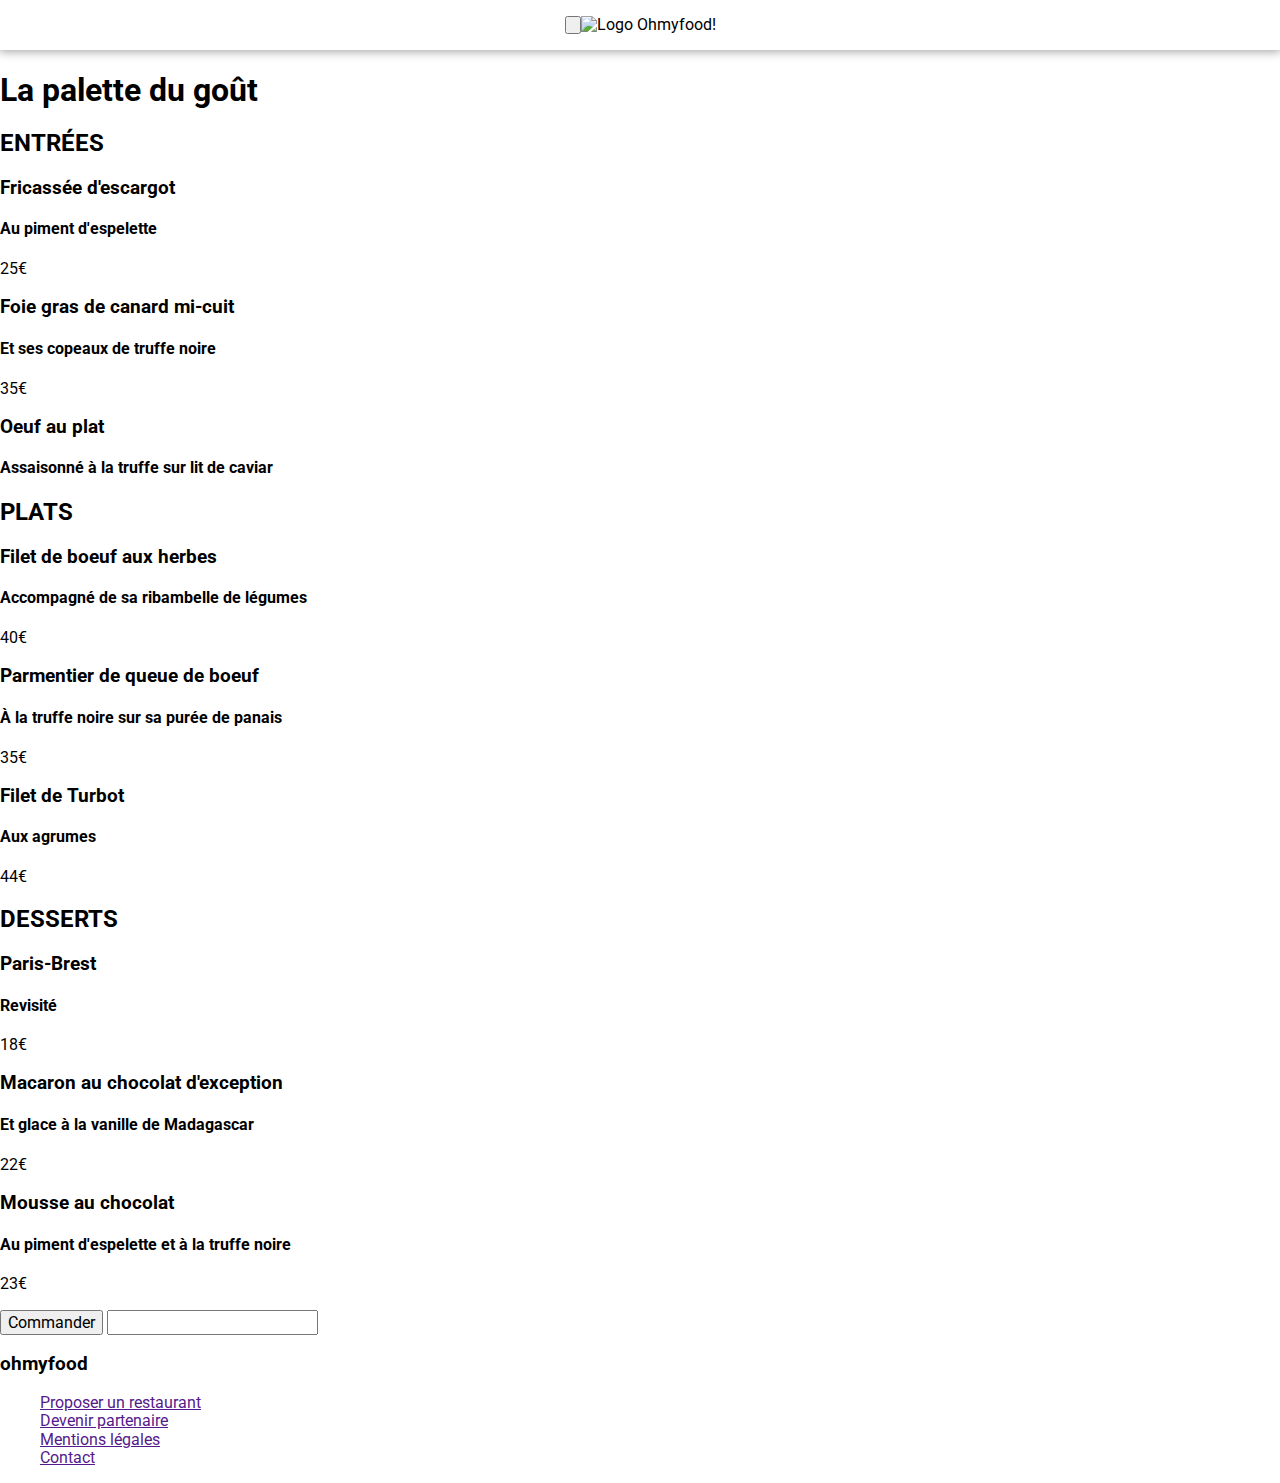
==== menu1.html @ 3d726c2f "aze" ====
<!DOCTYPE html>
<html lang="en">

<head>
    <meta charset="UTF-8">
    <meta http-equiv="X-UA-Compatible" content="IE=edge">
    <meta name="viewport" content="width=device-width, initial-scale=1.0">

    <title>La palette du goût</title>

    <!-- fav icon -->
    <link rel="shortcut icon" href="favicon.ico" type="image/x-icon">

    <script src="https://kit.fontawesome.com/71444e5b5d.js" crossorigin="anonymous"></script>

    <link rel="stylesheet" href="assets/dev.css">

</head>

<!-- body>header+main+footer -->

<body>

    <!-- HEADER -->

    <header>

        <button class="retour" type="retour"><i class="fas fa-arrow-left"></i></button>

        <img src="/Users/2ne/Desktop/OCR/PROJETS/P3_OSAROKIO_Nnéna/P3_ohmyfood/assets/images/logo/ohmyfood.png"
            alt="Logo Ohmyfood!">

    </header>

<!-- MENU -->

    <main>


        <!-- h1+i+section.entrees>h2+(div>h3+h4+p)*3 -->

        <h1>La palette du goût</h1>
        <i class="far fa-heart"></i>
        
        <section class="entrees">
            <h2>ENTRÉES</h2>
            <div>
                <h3>Fricassée d'escargot</h3>
                <h4>Au piment d'espelette</h4>
                <p>25€</p>
            </div>
            <div>
                <h3>Foie gras de canard mi-cuit</h3>
                <h4>Et ses copeaux de truffe noire</h4>
                <p>35€</p>
            </div>
            <div>
                <h3>Oeuf au plat</h3>
                <h4>Assaisonné à la truffe sur lit de caviar</h4>
                <p></p>
            </div>
        </section>

        <!-- section.plats>h2+(div>h3+h4+p)*3 -->

        <section class="plats">
            <h2>PLATS</h2>
            <div>
                <h3>Filet de boeuf aux herbes</h3>
                <h4>Accompagné de sa ribambelle de légumes</h4>
                <p>40€</p>
            </div>
            <div>
                <h3>Parmentier de queue de boeuf</h3>
                <h4>À la truffe noire sur sa purée de panais</h4>
                <p>35€</p>
            </div>
            <div>
                <h3>Filet de Turbot</h3>
                <h4>Aux agrumes</h4>
                <p>44€</p>
            </div>
        </section>

        <!-- section.desserts>h2+(div>h3+h4+p)*3 -->

        <section class="desserts">
            <h2>DESSERTS</h2>
            <div>
                <h3>Paris-Brest</h3>
                <h4>Revisité</h4>
                <p>18€</p>
            </div>
            <div>
                <h3>Macaron au chocolat d'exception</h3>
                <h4>Et glace à la vanille de Madagascar</h4>
                <p>22€</p>
            </div>
            <div>
                <h3>Mousse au chocolat</h3>
                <h4>Au piment d'espelette et à la truffe noire</h4>
                <p>23€</p>
            </div>
        </section>

        <button class="commander" type="commander">Commander</button>
        <input class="commander" type="Commander"/>

    </main>

  <!-- FOOTER -->
      <!-- footer>h3+(ul>li>a+i)*2+(ul>li>a)*2 -->

    <footer>
        <h3>ohmyfood</h3>
        <ul>
          <li>
            <a href=""><i class="fas fa-utensils"></i>Proposer un restaurant</a>
          </li>
          <li>
            <a href=""><i class="fas fa-hands-helping"></i>Devenir partenaire</a>
          </li>
          <li><a href="">Mentions légales</a></li>
          <li><a href="">Contact</a></li>
        </ul>
      </footer>

</body>
---- assets/dev.css ----
@charset "UTF-8";
/*
     DD SOME TRAITMENTS HERE WITH nodejs's package for instance
     THIS FILE WOULD BE IMPORTED FROM style.scss TO build/style.css
*/
/**/
/**/
/**/
/**/
/*! normalize.css v8.0.1 | MIT License | github.com/necolas/normalize.css */
/* Document
   ========================================================================== */
/**
 * 1. Correct the line height in all browsers.
 * 2. Prevent adjustments of font size after orientation changes in iOS.
 */
@import url("https://fonts.googleapis.com/css2?family=Roboto:wght@300&display=swap");
@import url("https://fonts.googleapis.com/css2?family=Shrikhand&display=swap");
html {
  line-height: 1.15;
  /* 1 */
  -webkit-text-size-adjust: 100%;
  /* 2 */
}

/* Sections
   ========================================================================== */
/**
 * Remove the margin in all browsers.
 */
body {
  margin: 0;
}

/**
 * Render the `main` element consistently in IE.
 */
main {
  display: block;
}

/**
 * Correct the font size and margin on `h1` elements within `section` and
 * `article` contexts in Chrome, Firefox, and Safari.
 */
h1 {
  font-size: 2em;
  margin: 0.67em 0;
}

/* Grouping content
   ========================================================================== */
/**
 * 1. Add the correct box sizing in Firefox.
 * 2. Show the overflow in Edge and IE.
 */
hr {
  box-sizing: content-box;
  /* 1 */
  height: 0;
  /* 1 */
  overflow: visible;
  /* 2 */
}

/**
 * 1. Correct the inheritance and scaling of font size in all browsers.
 * 2. Correct the odd `em` font sizing in all browsers.
 */
pre {
  font-family: monospace, monospace;
  /* 1 */
  font-size: 1em;
  /* 2 */
}

/* Text-level semantics
   ========================================================================== */
/**
 * Remove the gray background on active links in IE 10.
 */
a {
  background-color: transparent;
}

/**
 * 1. Remove the bottom border in Chrome 57-
 * 2. Add the correct text decoration in Chrome, Edge, IE, Opera, and Safari.
 */
abbr[title] {
  border-bottom: none;
  /* 1 */
  text-decoration: underline;
  /* 2 */
  text-decoration: underline dotted;
  /* 2 */
}

/**
 * Add the correct font weight in Chrome, Edge, and Safari.
 */
b,
strong {
  font-weight: bolder;
}

/**
 * 1. Correct the inheritance and scaling of font size in all browsers.
 * 2. Correct the odd `em` font sizing in all browsers.
 */
code,
kbd,
samp {
  font-family: monospace, monospace;
  /* 1 */
  font-size: 1em;
  /* 2 */
}

/**
 * Add the correct font size in all browsers.
 */
small {
  font-size: 80%;
}

/**
 * Prevent `sub` and `sup` elements from affecting the line height in
 * all browsers.
 */
sub,
sup {
  font-size: 75%;
  line-height: 0;
  position: relative;
  vertical-align: baseline;
}

sub {
  bottom: -0.25em;
}

sup {
  top: -0.5em;
}

/* Embedded content
   ========================================================================== */
/**
 * Remove the border on images inside links in IE 10.
 */
img {
  border-style: none;
}

/* Forms
   ========================================================================== */
/**
 * 1. Change the font styles in all browsers.
 * 2. Remove the margin in Firefox and Safari.
 */
button,
input,
optgroup,
select,
textarea {
  font-family: inherit;
  /* 1 */
  font-size: 100%;
  /* 1 */
  /*    line-height: 1.15; /* 1 */
  margin: 0;
  /* 2 */
}

/**
 * Show the overflow in IE.
 * 1. Show the overflow in Edge.
 */
button,
input {
  /* 1 */
  overflow: visible;
}

/**
 * Remove the inheritance of text transform in Edge, Firefox, and IE.
 * 1. Remove the inheritance of text transform in Firefox.
 */
button,
select {
  /* 1 */
  text-transform: none;
}

/**
 * Correct the inability to style clickable types in iOS and Safari.
 */
button,
[type=button],
[type=reset],
[type=submit] {
  -webkit-appearance: button;
}

/**
 * Remove the inner border and padding in Firefox.
 */
button::-moz-focus-inner,
[type=button]::-moz-focus-inner,
[type=reset]::-moz-focus-inner,
[type=submit]::-moz-focus-inner {
  border-style: none;
  padding: 0;
}

/**
 * Restore the focus styles unset by the previous rule.
 */
button:-moz-focusring,
[type=button]:-moz-focusring,
[type=reset]:-moz-focusring,
[type=submit]:-moz-focusring {
  outline: 1px dotted ButtonText;
}

/**
 * Correct the padding in Firefox.
 */
fieldset {
  padding: 0.35em 0.75em 0.625em;
}

/**
 * 1. Correct the text wrapping in Edge and IE.
 * 2. Correct the color inheritance from `fieldset` elements in IE.
 * 3. Remove the padding so developers are not caught out when they zero out
 *    `fieldset` elements in all browsers.
 */
legend {
  box-sizing: border-box;
  /* 1 */
  color: inherit;
  /* 2 */
  display: table;
  /* 1 */
  max-width: 100%;
  /* 1 */
  padding: 0;
  /* 3 */
  white-space: normal;
  /* 1 */
}

/**
 * Add the correct vertical alignment in Chrome, Firefox, and Opera.
 */
progress {
  vertical-align: baseline;
}

/**
 * Remove the default vertical scrollbar in IE 10+.
 */
textarea {
  overflow: auto;
}

/**
 * 1. Add the correct box sizing in IE 10.
 * 2. Remove the padding in IE 10.
 */
[type=checkbox],
[type=radio] {
  box-sizing: border-box;
  /* 1 */
  padding: 0;
  /* 2 */
}

/**
 * Correct the cursor style of increment and decrement buttons in Chrome.
 */
[type=number]::-webkit-inner-spin-button,
[type=number]::-webkit-outer-spin-button {
  height: auto;
}

/**
 * 1. Correct the odd appearance in Chrome and Safari.
 * 2. Correct the outline style in Safari.
 */
[type=search] {
  -webkit-appearance: textfield;
  /* 1 */
  outline-offset: -2px;
  /* 2 */
}

/**
 * Remove the inner padding in Chrome and Safari on macOS.
 */
[type=search]::-webkit-search-decoration {
  -webkit-appearance: none;
}

/**
 * 1. Correct the inability to style clickable types in iOS and Safari.
 * 2. Change font properties to `inherit` in Safari.
 */
::-webkit-file-upload-button {
  -webkit-appearance: button;
  /* 1 */
  font: inherit;
  /* 2 */
}

/* Interactive
   ========================================================================== */
/*
 * Add the correct display in Edge, IE 10+, and Firefox.
 */
details {
  display: block;
}

/*
 * Add the correct display in all browsers.
 */
summary {
  display: list-item;
}

/* Misc
   ========================================================================== */
/**
 * Add the correct display in IE 10+.
 */
template {
  display: none;
}

/**
 * Add the correct display in IE 10.
 */
[hidden] {
  display: none;
}

/**
* TOUS LES ELEMENTS QUE JE NORMALISE A MA SAUCE   :)
*/
ul {
  list-style: none;
}

/**/
/**/
/**/
/**/
/* ooo */
/**/
/**/
/**/
/**/
/**/
/***********************************/
/***********************************/
/************utils******************/
/***********************************/
/***********************************/
/***********************************/
/************base*******************/
:root {
  font-family: Roboto;
}

/***********************************/
/***********************************/
/************component**************/
/***********************************/
/***********************************/
/************layouts****************/
@media only screen and (max-width: 600px) {
  body > header {
    display: flex;
    justify-content: center;
    padding: 1rem;
    box-shadow: 0 0 10px 1px #999;
    cursor: pointer;
  }
  body > header > header > img {
    width: 50%;
  }
}
/************POUR PC****************/
body > header {
  display: flex;
  justify-content: center;
  padding: 1rem;
  box-shadow: 0 0 10px 1px #999;
  cursor: pointer;
}
body > header > header > img {
  width: 50%;
}

.jumbotron {
  display: flex;
  flex-flow: row wrap;
  background-color: #dad8d8;
}
.jumbotron__map {
  display: flex;
  width: 100%;
  justify-content: center;
  padding: 12px 0;
}
.jumbotron__map > i {
  padding: 0 6px 0 0;
  cursor: pointer;
}
.jumbotron__map > input {
  background-color: #dad8d8;
  border: none;
  text-align: center;
  width: 27%;
  font-weight: bold;
}
.jumbotron__cta {
  width: 100%;
  padding-bottom: 47px;
  background-color: #F6F6F6;
}
.jumbotron__cta > h1 {
  padding: 0 101px;
  text-align: center;
  font-size: 30px;
}
.jumbotron__cta > p {
  padding: 0px 105px;
  text-align: center;
}
.jumbotron__cta > div {
  display: flex;
  width: 100%;
  justify-content: center;
  margin: 8px 0 0 0;
}
.jumbotron__cta > div > button {
  width: 213px;
  height: 43px;
  border-radius: 25px 25px 25px 25px;
  border: none;
  background: linear-gradient(-6deg, #9356DC, #FF79DA);
  border-color: #f7f7f7;
  cursor: pointer;
}
.jumbotron__cta > div > button > span {
  color: white;
  font-weight: bold;
}

.fonctionnement__titre {
  padding-left: 20px;
}
.fonctionnement__list .fa-mobile-alt {
  padding-left: 15px;
  padding-right: 15px;
  color: #7c7b7b;
}
.fonctionnement__list .fa-list {
  padding-left: 15px;
  padding-right: 15px;
  color: #7c7b7b;
}
.fonctionnement__list .fa-store {
  padding-left: 15px;
  padding-right: 15px;
  color: #9356DC;
}
.fonctionnement__list .titrenav {
  font-weight: bold;
}
.fonctionnement > ul > li {
  position: relative;
  background: #F6F6F6;
  list-style: none;
  padding: 25px;
  margin: 30px;
  border-radius: 25px;
  box-shadow: 0 0 6px 0px #F6F6F6;
}
.fonctionnement > ul > li::before {
  content: "1";
  background-color: #9356DC;
  width: 20px;
  height: 20px;
  padding: 5px;
  border-radius: 1em;
  position: absolute;
  margin: -10px 0px 0px -35px;
  text-align: center;
  color: white;
  font-weight: bold;
}
.fonctionnement > ul > li:nth-child(1):before {
  content: "1";
}
.fonctionnement > ul > li:nth-child(2):before {
  content: "2";
}
.fonctionnement > ul > li:nth-child(3):before {
  content: "3";
}

.restaurant {
  background-color: #F6F6F6;
}
.restaurant__card {
  position: relative;
  background-color: white;
  border-radius: 10% 10% 0 0;
}
.restaurant > h3 {
  padding-left: 25px;
  font-size: x-large;
}
.restaurant__card > figcaption {
  font-weight: bold;
  padding-left: 10px;
  padding-top: 10px;
}
.restaurant__card > p {
  font-size: smaller;
  padding-left: 10px;
  padding-bottom: 10px;
  margin-top: 10px;
}
.restaurant__card > a {
  text-decoration: none;
  background-color: #99E2D0;
  padding: 5px;
  position: absolute;
  top: 5%;
  right: 10%;
  color: #4b9e8f;
  font-weight: bold;
}
.restaurant__card > i {
  position: absolute;
  top: 85%;
  right: 5%;
  cursor: pointer;
}
.restaurant__card > i:before {
  content: "♡";
}
.restaurant__card > i:hover:before {
  content: "♥";
  background-color: linear-gradient(-6deg, #9356DC, #FF79DA);
}
.restaurant__img {
  width: 100%;
  border-radius: 10% 10% 0 0;
  object-fit: cover;
}

.PDP {
  background-color: #3c3c3c;
}
.PDP__omf {
  margin-top: 0;
}
.PDP__omf .ST {
  padding-top: 10px;
  padding-left: 25px;
  color: #FFF;
}
.PDP__omf .ST1 {
  color: #FFF;
  padding-top: 10px;
}
.PDP__omf .fa-utensils {
  position: absolute;
  left: 40px;
  color: #FFF;
}
.PDP__omf .fa-hands-helping {
  position: absolute;
  left: 40px;
  color: #FFF;
}
.PDP .titre {
  padding: 20Px 0px 0 35px;
  margin-bottom: 15px;
  font-family: "Shrikhand";
  color: white;
  font-size: x-large;
  font-weight: 100;
}

/***********************************/
/***********************************/
/************pages******************/
/***********************************/
/***********************************/
/************themes*****************/
/***********************************/
/***********************************/
/************vendors****************/
/***********************************/
/***********************************/

/*# sourceMappingURL=dev.css.map */
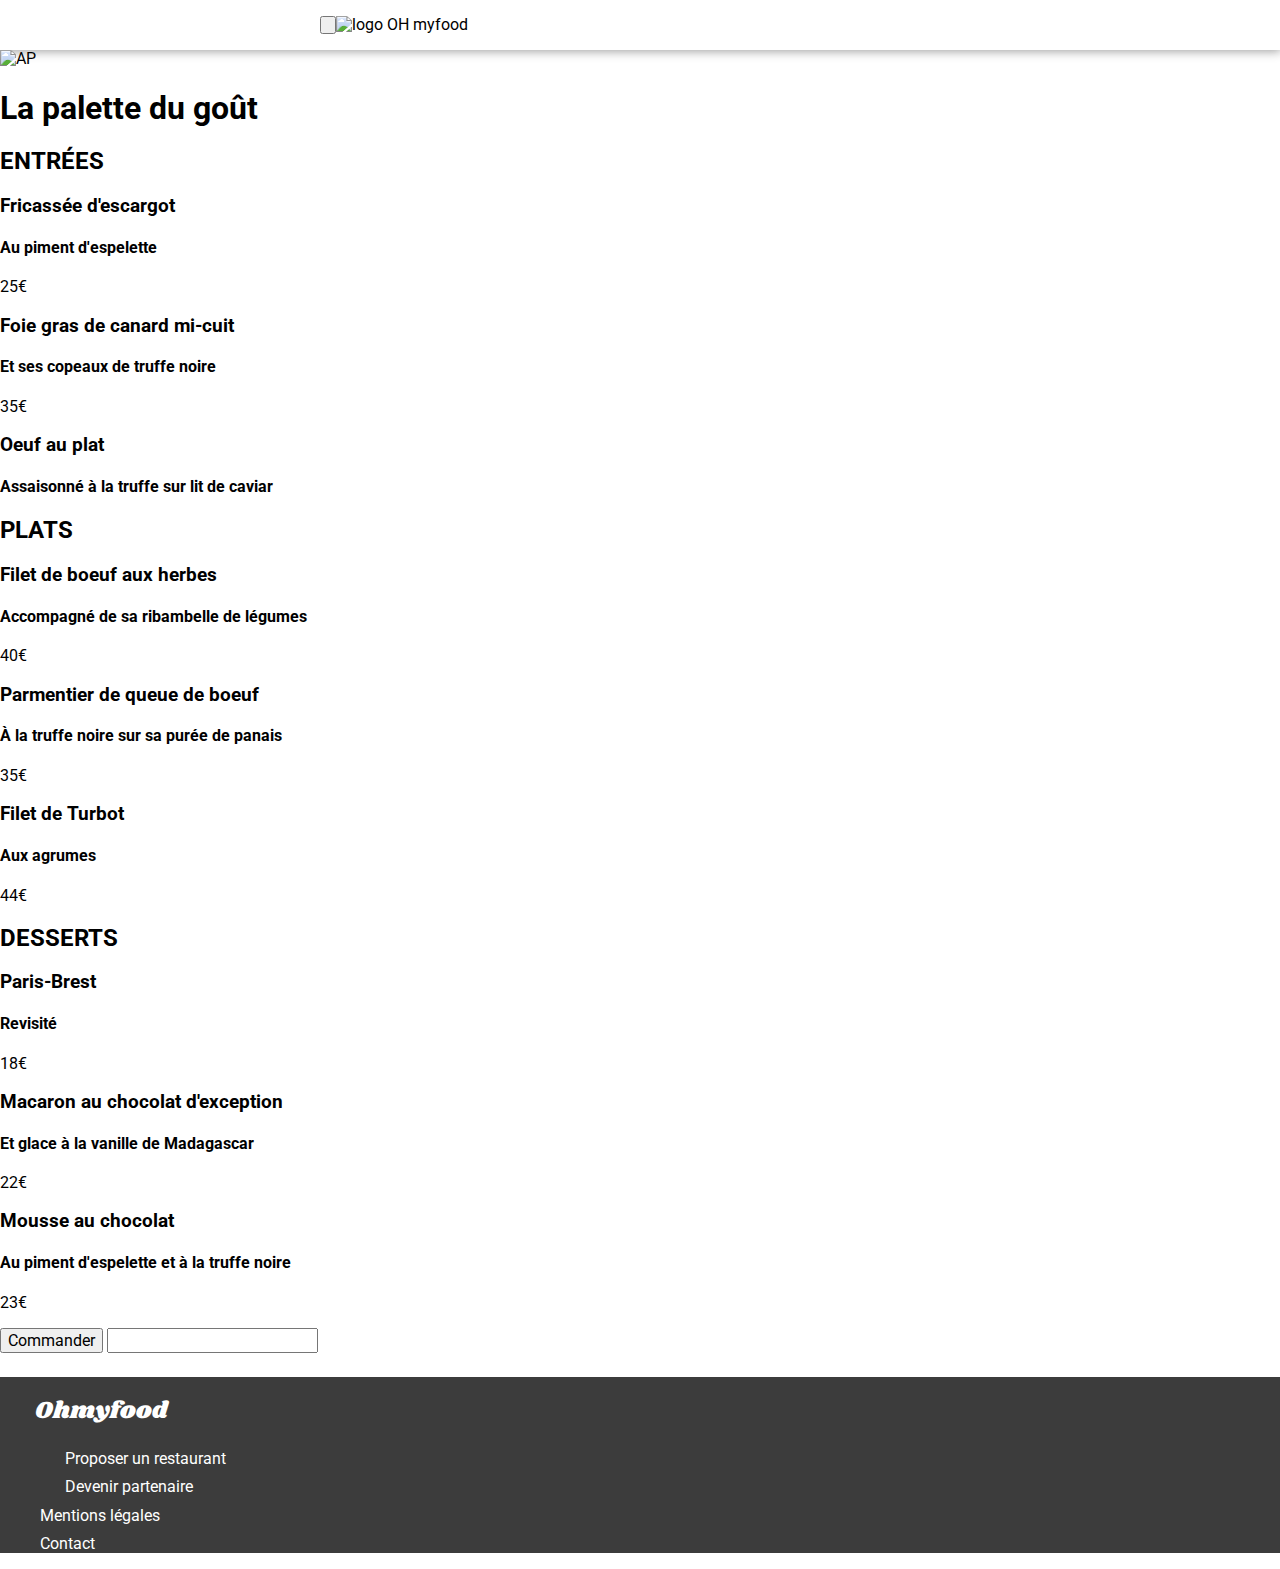
==== commit d3fe6502: "isma" ====
--- a/menu1.html
+++ b/menu1.html
@@ -27,15 +27,15 @@
 
         <button class="retour" type="retour"><i class="fas fa-arrow-left"></i></button>
 
-        <img src="/Users/2ne/Desktop/OCR/PROJETS/P3_OSAROKIO_Nnéna/P3_ohmyfood/assets/images/logo/ohmyfood.png"
-            alt="Logo Ohmyfood!">
+        <img src="assets\images\logo\ohmyfood.png" alt="logo OH myfood" width="50%">
 
     </header>
 
 <!-- MENU -->
 
+    <img src="C:\Users\PC\Desktop\projet3\assets\images\restaurants\jay-wennington-N_Y88TWmGwA-unsplash.jpg" alt="AP" width="100%" height="250px">
+    
     <main>
-
 
         <!-- h1+i+section.entrees>h2+(div>h3+h4+p)*3 -->
 
@@ -108,21 +108,24 @@
 
     </main>
 
-  <!-- FOOTER -->
-      <!-- footer>h3+(ul>li>a+i)*2+(ul>li>a)*2 -->
+    <!-- FOOTER -->
 
-    <footer>
-        <h3>ohmyfood</h3>
-        <ul>
-          <li>
-            <a href=""><i class="fas fa-utensils"></i>Proposer un restaurant</a>
-          </li>
-          <li>
-            <a href=""><i class="fas fa-hands-helping"></i>Devenir partenaire</a>
-          </li>
-          <li><a href="">Mentions légales</a></li>
-          <li><a href="">Contact</a></li>
-        </ul>
-      </footer>
+    <!-- footer>h3+(ul>li>i)*2+(li)*2 -->
 
-</body>+    <footer class="PDP">
+        <h3 class="titre">Ohmyfood</h3>
+        <ul class="PDP__omf">
+            <li class="ST">Proposer un restaurant
+                <i class="fas fa-utensils"></i>
+            </li>
+            <li class="ST">Devenir partenaire
+                <i class="fas fa-hands-helping"></i>
+            </li>
+            <li class="ST1">Mentions légales</li>
+            <li class="ST1">Contact</li>
+         </ul>
+    </footer>
+    <!-- FOOTER -->
+    
+</body>
+</html>--- a/assets/dev.css
+++ b/assets/dev.css
@@ -389,9 +389,6 @@
     box-shadow: 0 0 10px 1px #999;
     cursor: pointer;
   }
-  body > header > header > img {
-    width: 50%;
-  }
 }
 /************POUR PC****************/
 body > header {
@@ -401,9 +398,6 @@
   box-shadow: 0 0 10px 1px #999;
   cursor: pointer;
 }
-body > header > header > img {
-  width: 50%;
-}
 
 .jumbotron {
   display: flex;
@@ -415,6 +409,7 @@
   width: 100%;
   justify-content: center;
   padding: 12px 0;
+  box-shadow: inset 0px 1px 10px 0px grey;
 }
 .jumbotron__map > i {
   padding: 0 6px 0 0;
@@ -440,6 +435,7 @@
 .jumbotron__cta > p {
   padding: 0px 105px;
   text-align: center;
+  color: darkgray;
 }
 .jumbotron__cta > div {
   display: flex;
@@ -455,6 +451,7 @@
   background: linear-gradient(-6deg, #9356DC, #FF79DA);
   border-color: #f7f7f7;
   cursor: pointer;
+  box-shadow: inset 0px 1px 10px 0px grey;
 }
 .jumbotron__cta > div > button > span {
   color: white;
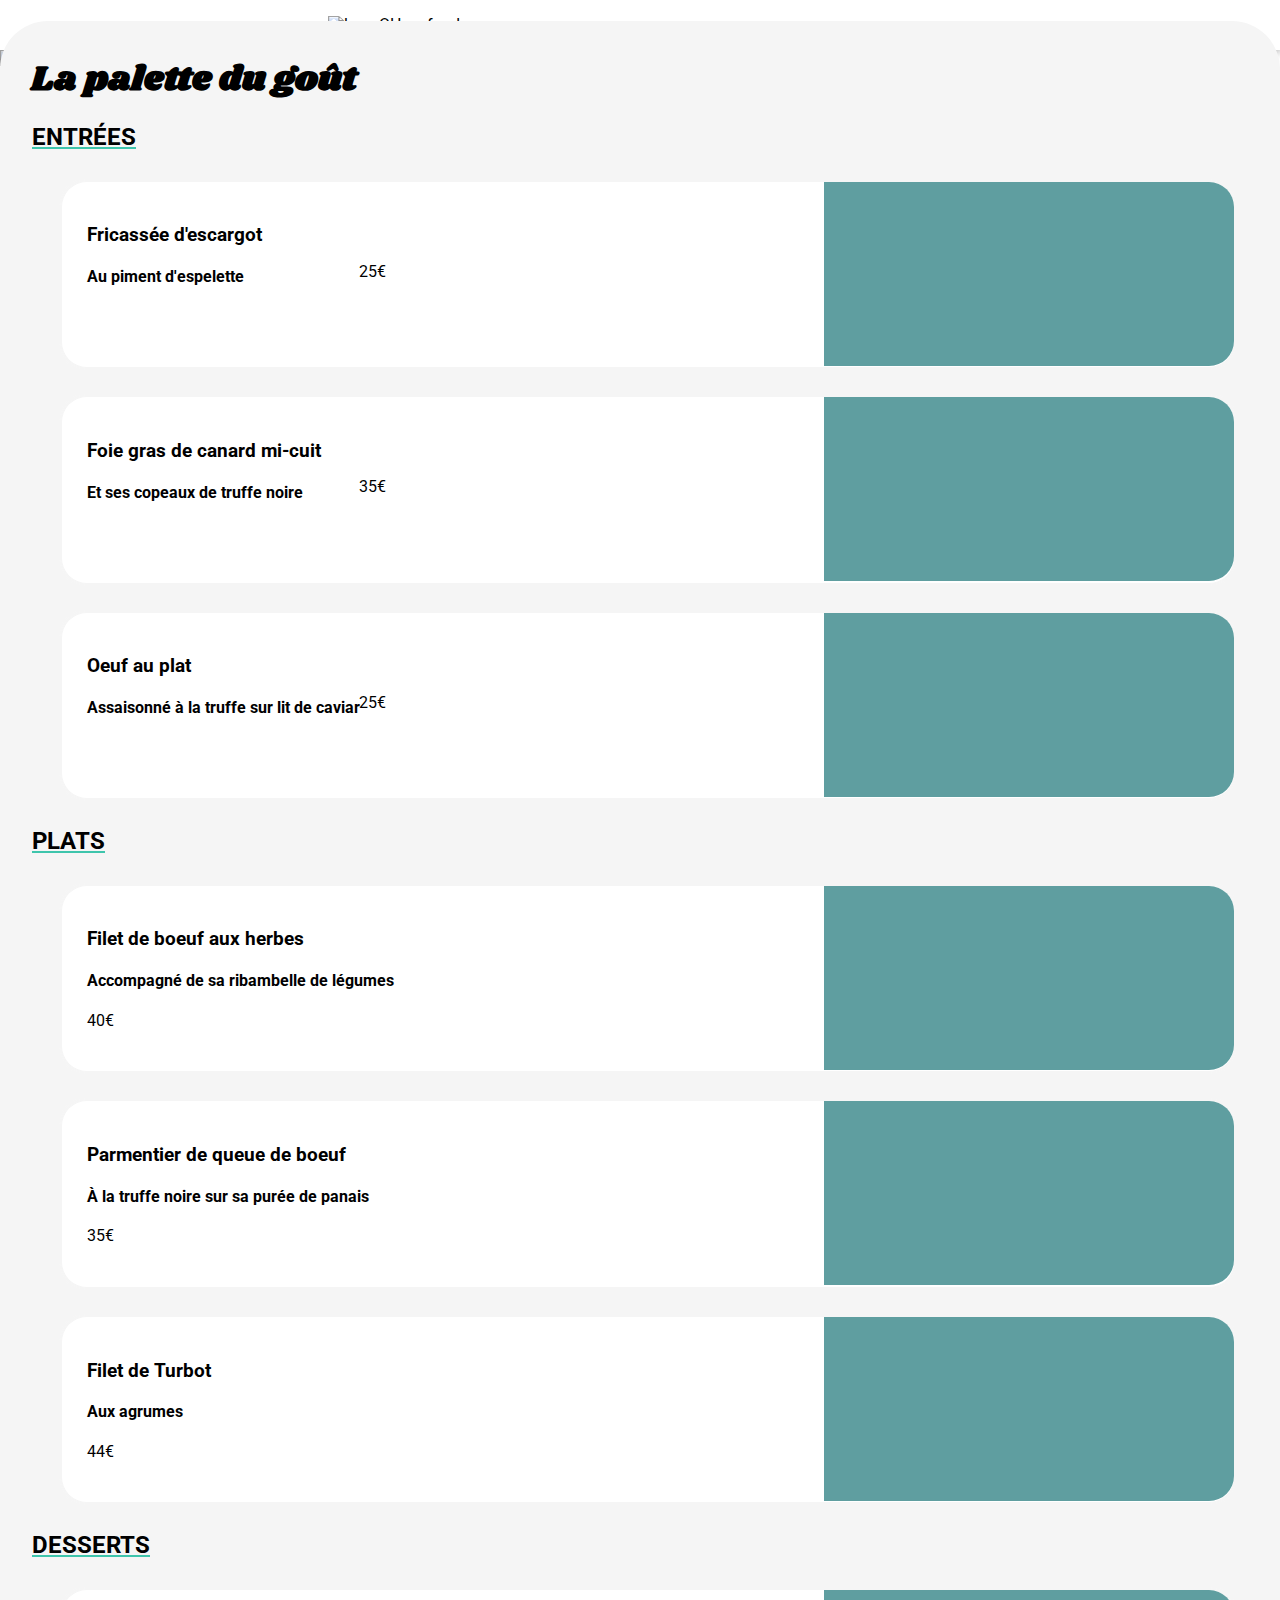
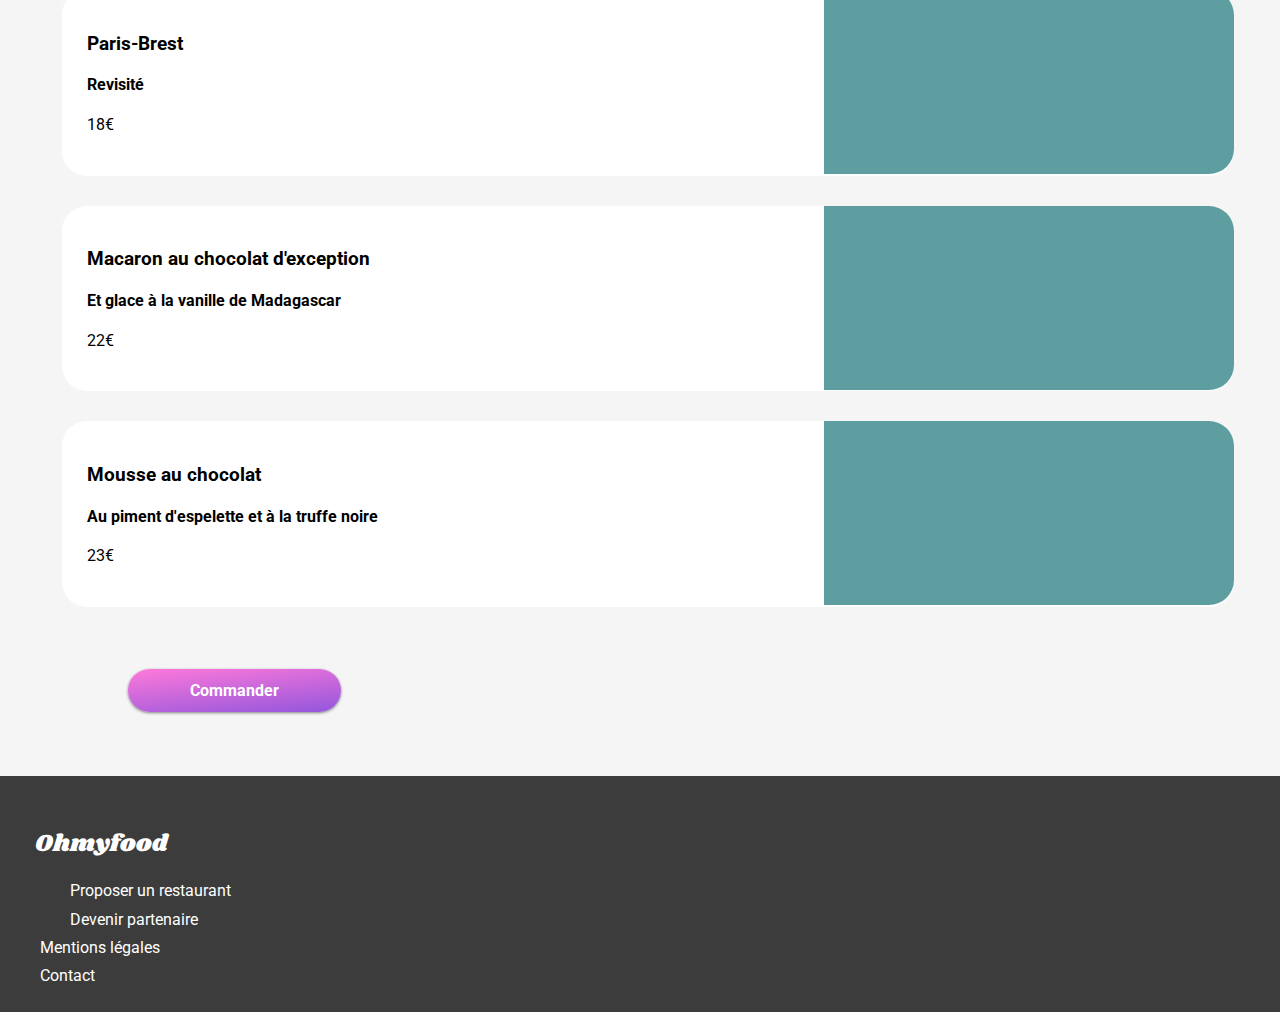
==== commit 7407b570: "mardi" ====
--- a/menu1.html
+++ b/menu1.html
@@ -25,90 +25,128 @@
 
     <header>
 
-        <button class="retour" type="retour"><i class="fas fa-arrow-left"></i></button>
-
         <img src="assets\images\logo\ohmyfood.png" alt="logo OH myfood" width="50%">
-
+        <a href="index.html" class="headerbarre__btnRetour"><i class="fas fa-arrow-left"></i></a>
     </header>
 
 <!-- MENU -->
 
-    <img src="C:\Users\PC\Desktop\projet3\assets\images\restaurants\jay-wennington-N_Y88TWmGwA-unsplash.jpg" alt="AP" width="100%" height="250px">
+<main>
+
+    <figure class="bg">
+    <img src="assets\images\restaurants\jay-wennington-N_Y88TWmGwA-unsplash.jpg" alt="AP" width="100%">
+    </figure>
+
     
-    <main>
 
         <!-- h1+i+section.entrees>h2+(div>h3+h4+p)*3 -->
-
-        <h1>La palette du goût</h1>
-        <i class="far fa-heart"></i>
+    <section class="laCarte">
+        <h1 class="laCarte__titre">La palette du goût
+            <i class="far fa-heart"></i>
+        </h1>
+       
         
-        <section class="entrees">
-            <h2>ENTRÉES</h2>
-            <div>
-                <h3>Fricassée d'escargot</h3>
-                <h4>Au piment d'espelette</h4>
-                <p>25€</p>
-            </div>
-            <div>
-                <h3>Foie gras de canard mi-cuit</h3>
-                <h4>Et ses copeaux de truffe noire</h4>
-                <p>35€</p>
-            </div>
-            <div>
-                <h3>Oeuf au plat</h3>
-                <h4>Assaisonné à la truffe sur lit de caviar</h4>
-                <p></p>
-            </div>
+        <section class="laCarte__entrees">
+            <h2 class="underline">ENTRÉES</h2>
+            <ul class="--menupage">
+                <li>
+                    <div class="box">
+                        <i class="far fa-check-circle"></i>
+                    </div>
+                     <h3>Fricassée d'escargot</h3>
+                     <h4>Au piment d'espelette</h4>
+                     <p class="price">25€</p>
+                </li>
+                <li>
+                    <div class="box">
+                        <i class="far fa-check-circle"></i>
+                    </div>
+                    <h3>Foie gras de canard mi-cuit</h3>
+                    <h4>Et ses copeaux de truffe noire</h4>
+                    <p class="price">35€</p>
+                </li>
+                <li>
+                    <div class="box">
+                        <i class="far fa-check-circle"></i>
+                    </div>
+                    <h3>Oeuf au plat</h3>
+                    <h4>Assaisonné à la truffe sur lit de caviar</h4>
+                    <p class="price">25€</p>
+                </li>
+            </ul>
         </section>
 
-        <!-- section.plats>h2+(div>h3+h4+p)*3 -->
+        <!-- section.plats>h2+(li>h3+h4+p)*3 -->
 
-        <section class="plats">
-            <h2>PLATS</h2>
-            <div>
+        <section class="laCarte__plats">
+            <h2 class="underline">PLATS</h2>
+            <ul class="--menupage">
+            <li>
+                <div class="box">
+                    <i class="far fa-check-circle"></i>
+                </div>
                 <h3>Filet de boeuf aux herbes</h3>
                 <h4>Accompagné de sa ribambelle de légumes</h4>
                 <p>40€</p>
-            </div>
-            <div>
+            </li>
+            <li>
+                <div class="box">
+                    <i class="far fa-check-circle"></i>
+                </div>
                 <h3>Parmentier de queue de boeuf</h3>
                 <h4>À la truffe noire sur sa purée de panais</h4>
                 <p>35€</p>
-            </div>
-            <div>
+            </li>
+            <li>
+                <div class="box">
+                    <i class="far fa-check-circle"></i>
+                </div>
                 <h3>Filet de Turbot</h3>
                 <h4>Aux agrumes</h4>
                 <p>44€</p>
-            </div>
+            </li>
+        </ul>
         </section>
 
-        <!-- section.desserts>h2+(div>h3+h4+p)*3 -->
+        <!-- section.desserts>h2+(li>h3+h4+p)*3 -->
 
-        <section class="desserts">
-            <h2>DESSERTS</h2>
-            <div>
+        <section class="laCarte__desserts">
+            <h2 class="underline">DESSERTS</h2>
+            <ul class="--menupage">
+            <li>
+                <div class="box">
+                    <i class="far fa-check-circle"></i>
+                </div>
                 <h3>Paris-Brest</h3>
                 <h4>Revisité</h4>
                 <p>18€</p>
-            </div>
-            <div>
+            </li>
+            <li>
+                <div class="box">
+                    <i class="far fa-check-circle"></i>
+                </div>
                 <h3>Macaron au chocolat d'exception</h3>
                 <h4>Et glace à la vanille de Madagascar</h4>
                 <p>22€</p>
-            </div>
-            <div>
+            </li>
+            <li>
+                <div class="box">
+                    <i class="far fa-check-circle"></i>
+                </div>
                 <h3>Mousse au chocolat</h3>
                 <h4>Au piment d'espelette et à la truffe noire</h4>
                 <p>23€</p>
-            </div>
+            </li>
+            </ul>
         </section>
 
         <button class="commander" type="commander">Commander</button>
-        <input class="commander" type="Commander"/>
+        
 
+    </section>
     </main>
 
-    <!-- FOOTER -->
+     <!-- FOOTER -->
 
     <!-- footer>h3+(ul>li>i)*2+(li)*2 -->
 
@@ -122,8 +160,8 @@
                 <i class="fas fa-hands-helping"></i>
             </li>
             <li class="ST1">Mentions légales</li>
-            <li class="ST1">Contact</li>
-         </ul>
+            <li class="ST1"><a href="mailto:meline.ms@hotmail.fr">Contact</a></li>
+        </ul>
     </footer>
     <!-- FOOTER -->
     
--- a/assets/dev.css
+++ b/assets/dev.css
@@ -356,7 +356,122 @@
 
 /**/
 /**/
-/**/
+a {
+  text-decoration: none;
+  color: white;
+}
+
+ul {
+  padding: 0;
+}
+
+.headerbarre__btnRetour {
+  color: black;
+  position: relative;
+  right: 16em;
+  top: 10px;
+}
+
+.commander {
+  width: 213px;
+  height: 43px;
+  border-radius: 25px 25px 25px 25px;
+  border: none;
+  background: linear-gradient(-6deg, #9356DC, #FF79DA);
+  border-color: #f7f7f7;
+  cursor: pointer;
+  box-shadow: 0px 1px 3px 0px grey;
+  color: white;
+  font-weight: bold;
+  margin-left: 7em;
+}
+
+/**/
+#loader {
+  position: fixed;
+  top: 0;
+  right: 0;
+  bottom: 0;
+  left: 0;
+  background-color: black;
+  animation: ok 3s linear 1;
+  z-index: -1;
+  opacity: 0;
+}
+
+@keyframes ok {
+  from {
+    z-index: 1;
+    opacity: 1;
+  }
+  to {
+    z-index: -1;
+    opacity: 0;
+  }
+}
+.loader {
+  position: absolute;
+  top: calc(50% - 32px);
+  left: calc(50% - 32px);
+  width: 64px;
+  height: 64px;
+  border-radius: 50%;
+  perspective: 800px;
+}
+
+.loader__inner {
+  position: absolute;
+  box-sizing: border-box;
+  width: 100%;
+  height: 100%;
+  border-radius: 50%;
+}
+
+.loader__inner.one {
+  left: 0%;
+  top: 0%;
+  animation: rotate-one 1s linear infinite;
+  border-bottom: 3px solid #EFEFFA;
+}
+
+.loader__inner.two {
+  right: 0%;
+  top: 0%;
+  animation: rotate-two 1s linear infinite;
+  border-right: 3px solid #EFEFFA;
+}
+
+.loader__inner.three {
+  right: 0%;
+  bottom: 0%;
+  animation: rotate-three 1s linear infinite;
+  border-top: 3px solid #EFEFFA;
+}
+
+@keyframes rotate-one {
+  0% {
+    transform: rotateX(35deg) rotateY(-45deg) rotateZ(0deg);
+  }
+  100% {
+    transform: rotateX(35deg) rotateY(-45deg) rotateZ(360deg);
+  }
+}
+@keyframes rotate-two {
+  0% {
+    transform: rotateX(50deg) rotateY(10deg) rotateZ(0deg);
+  }
+  100% {
+    transform: rotateX(50deg) rotateY(10deg) rotateZ(360deg);
+  }
+}
+@keyframes rotate-three {
+  0% {
+    transform: rotateX(35deg) rotateY(55deg) rotateZ(0deg);
+  }
+  100% {
+    transform: rotateX(35deg) rotateY(55deg) rotateZ(360deg);
+  }
+}
 /**/
 /* ooo */
 /**/
@@ -388,6 +503,7 @@
     padding: 1rem;
     box-shadow: 0 0 10px 1px #999;
     cursor: pointer;
+    position: relative;
   }
 }
 /************POUR PC****************/
@@ -397,6 +513,7 @@
   padding: 1rem;
   box-shadow: 0 0 10px 1px #999;
   cursor: pointer;
+  position: relative;
 }
 
 .jumbotron {
@@ -409,7 +526,6 @@
   width: 100%;
   justify-content: center;
   padding: 12px 0;
-  box-shadow: inset 0px 1px 10px 0px grey;
 }
 .jumbotron__map > i {
   padding: 0 6px 0 0;
@@ -451,7 +567,7 @@
   background: linear-gradient(-6deg, #9356DC, #FF79DA);
   border-color: #f7f7f7;
   cursor: pointer;
-  box-shadow: inset 0px 1px 10px 0px grey;
+  box-shadow: 0px 1px 3px 0px grey;
 }
 .jumbotron__cta > div > button > span {
   color: white;
@@ -479,7 +595,7 @@
 .fonctionnement__list .titrenav {
   font-weight: bold;
 }
-.fonctionnement > ul > li {
+.fonctionnement > ul > li, .laCarte__desserts > ul > li, .laCarte__plats > ul > li, .laCarte__entrees > ul > li {
   position: relative;
   background: #F6F6F6;
   list-style: none;
@@ -488,7 +604,10 @@
   border-radius: 25px;
   box-shadow: 0 0 6px 0px #F6F6F6;
 }
-.fonctionnement > ul > li::before {
+.fonctionnement > ul.--menupage > li, .laCarte__desserts > ul.--menupage > li, .laCarte__plats > ul.--menupage > li, .laCarte__entrees > ul.--menupage > li {
+  background-color: white;
+}
+.fonctionnement > ul.--counter > li::before, .laCarte__desserts > ul.--counter > li::before, .laCarte__plats > ul.--counter > li::before, .laCarte__entrees > ul.--counter > li::before {
   content: "1";
   background-color: #9356DC;
   width: 20px;
@@ -501,18 +620,19 @@
   color: white;
   font-weight: bold;
 }
-.fonctionnement > ul > li:nth-child(1):before {
+.fonctionnement > ul.--counter > li:nth-child(1):before, .laCarte__desserts > ul.--counter > li:nth-child(1):before, .laCarte__plats > ul.--counter > li:nth-child(1):before, .laCarte__entrees > ul.--counter > li:nth-child(1):before {
   content: "1";
 }
-.fonctionnement > ul > li:nth-child(2):before {
+.fonctionnement > ul.--counter > li:nth-child(2):before, .laCarte__desserts > ul.--counter > li:nth-child(2):before, .laCarte__plats > ul.--counter > li:nth-child(2):before, .laCarte__entrees > ul.--counter > li:nth-child(2):before {
   content: "2";
 }
-.fonctionnement > ul > li:nth-child(3):before {
+.fonctionnement > ul.--counter > li:nth-child(3):before, .laCarte__desserts > ul.--counter > li:nth-child(3):before, .laCarte__plats > ul.--counter > li:nth-child(3):before, .laCarte__entrees > ul.--counter > li:nth-child(3):before {
   content: "3";
 }
 
 .restaurant {
   background-color: #F6F6F6;
+  padding-bottom: 30px;
 }
 .restaurant__card {
   position: relative;
@@ -521,6 +641,7 @@
 }
 .restaurant > h3 {
   padding-left: 25px;
+  padding-top: 20px;
   font-size: x-large;
 }
 .restaurant__card > figcaption {
@@ -534,7 +655,7 @@
   padding-bottom: 10px;
   margin-top: 10px;
 }
-.restaurant__card > a {
+.restaurant__card > span {
   text-decoration: none;
   background-color: #99E2D0;
   padding: 5px;
@@ -555,7 +676,6 @@
 }
 .restaurant__card > i:hover:before {
   content: "♥";
-  background-color: linear-gradient(-6deg, #9356DC, #FF79DA);
 }
 .restaurant__img {
   width: 100%;
@@ -565,18 +685,21 @@
 
 .PDP {
   background-color: #3c3c3c;
+  padding-bottom: 10px;
+  padding-top: 10px;
 }
 .PDP__omf {
   margin-top: 0;
 }
 .PDP__omf .ST {
   padding-top: 10px;
-  padding-left: 25px;
+  padding-left: 70px;
   color: #FFF;
 }
 .PDP__omf .ST1 {
   color: #FFF;
   padding-top: 10px;
+  padding-left: 40px;
 }
 .PDP__omf .fa-utensils {
   position: absolute;
@@ -587,6 +710,9 @@
   position: absolute;
   left: 40px;
   color: #FFF;
+}
+.PDP__omf > a {
+  text-decoration: none;
 }
 .PDP .titre {
   padding: 20Px 0px 0 35px;
@@ -600,6 +726,95 @@
 /***********************************/
 /***********************************/
 /************pages******************/
+> header {
+  padding-left: 90px;
+}
+
+.laCarte {
+  background-color: whitesmoke;
+  border-radius: 3em 3em 0 0;
+  padding: 1em;
+  margin-top: -3em;
+  position: relative;
+  /*  &:before{
+      content: "";
+      border-radius: 2em 2em 0 0;
+      width: 100%;
+      height: 3em;
+      display: block;
+      position: absolute;
+      top: -3em;
+      left: 0;
+      background-color: whitesmoke;}*/
+}
+.laCarte__titre {
+  font-family: "shrikhand";
+  font-size: 35px;
+  padding-left: 15px;
+}
+.laCarte__titre .fa-heart {
+  padding-left: 35px;
+}
+.laCarte__entrees {
+  font-family: "roboto";
+  padding-left: 1em;
+}
+.laCarte__plats {
+  font-family: "roboto";
+  padding-left: 1em;
+}
+.laCarte__desserts {
+  font-family: "roboto";
+  padding-left: 1em;
+}
+.bg {
+  margin: 0;
+}
+.bg > img {
+  margin: 0;
+  object-fit: cover;
+}
+
+.price {
+  left: 17em;
+  bottom: 45px;
+  position: relative;
+}
+
+.commander {
+  width: 213px;
+  height: 43px;
+  border-radius: 25px 25px 25px 25px;
+  border: none;
+  background: linear-gradient(-6deg, #9356DC, #FF79DA);
+  border-color: #f7f7f7;
+  cursor: pointer;
+  box-shadow: 0px 1px 3px 0px grey;
+  color: white;
+  font-weight: bold;
+  margin: 2em 7em 3em;
+}
+
+.underline {
+  text-decoration: underline #3ec5ac;
+}
+
+.box {
+  background-color: cadetblue;
+  position: absolute;
+  width: 35%;
+  height: 184px;
+  top: 0em;
+  right: 0em;
+  border-radius: 0px 25px 25px 0;
+}
+.box .fa-check-circle {
+  color: #FFF;
+  position: relative;
+  left: 3.5em;
+  top: 5em;
+}
+
 /***********************************/
 /***********************************/
 /************themes*****************/
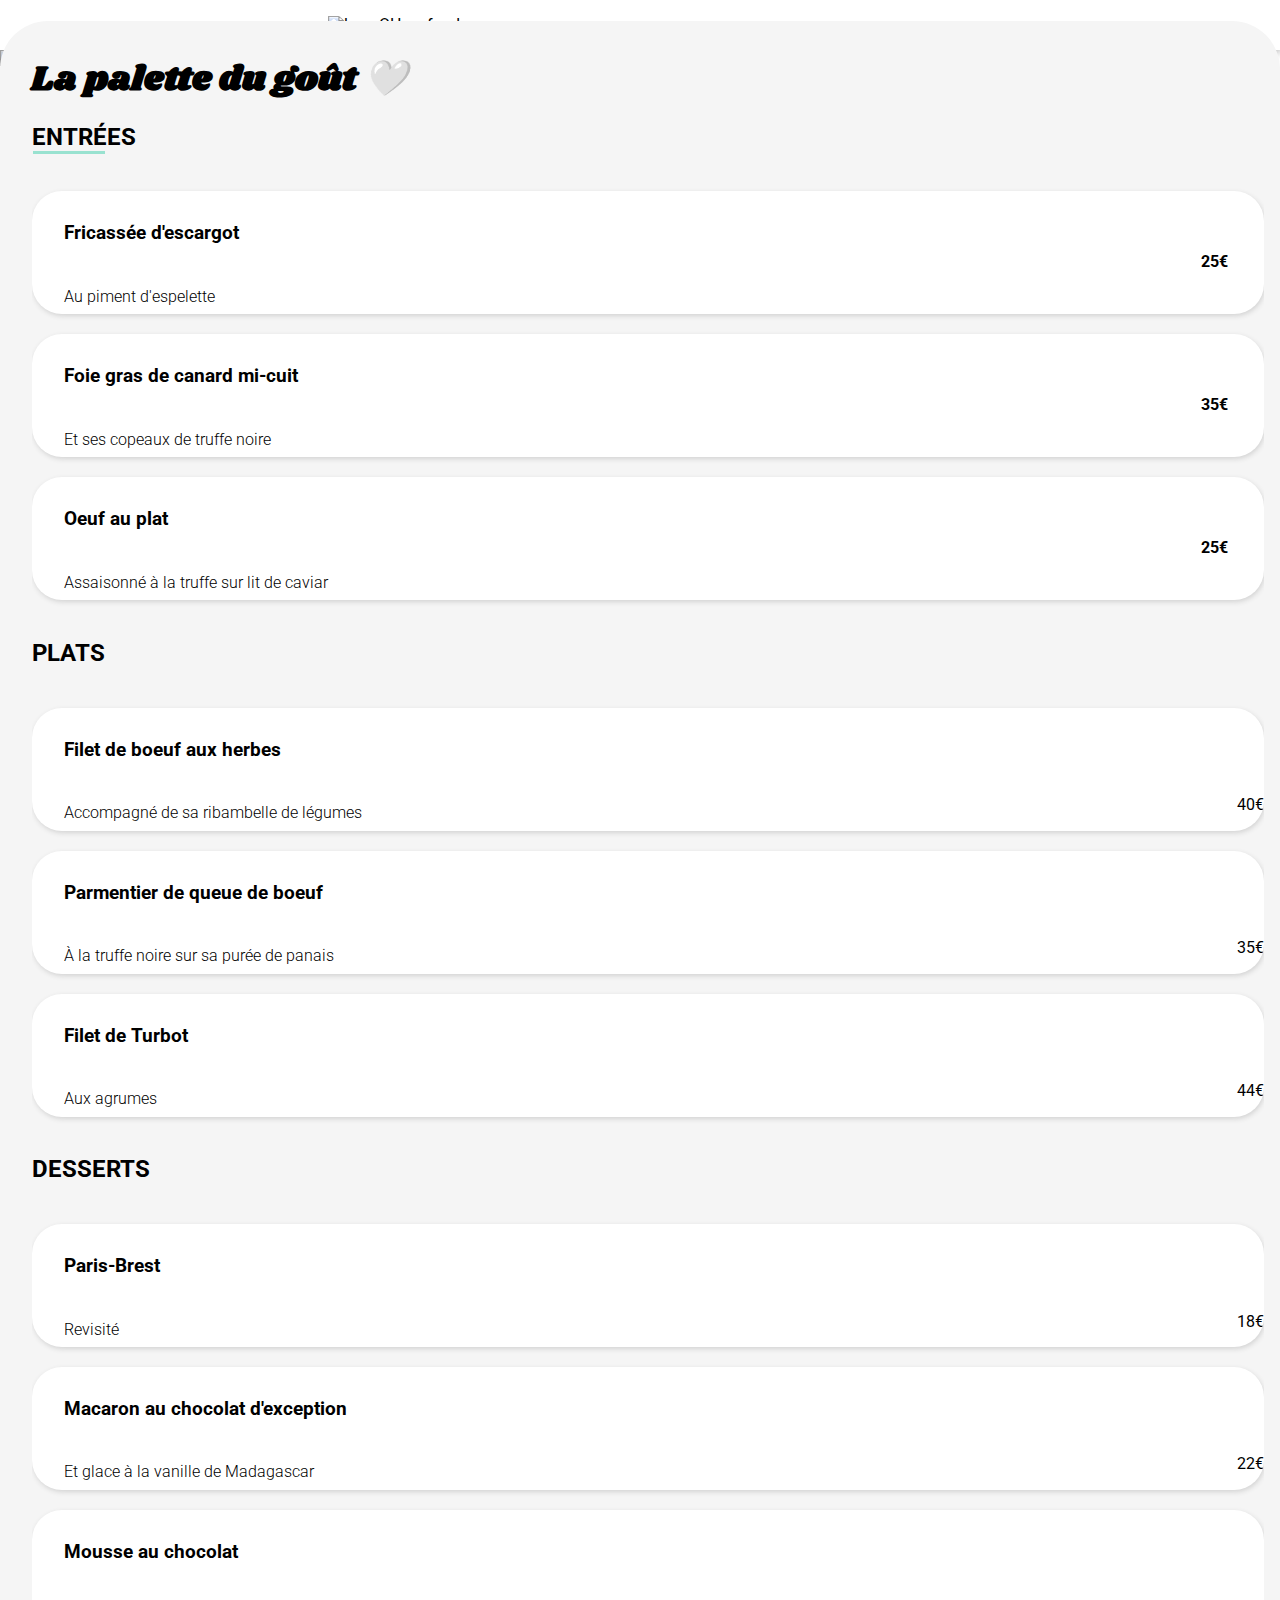
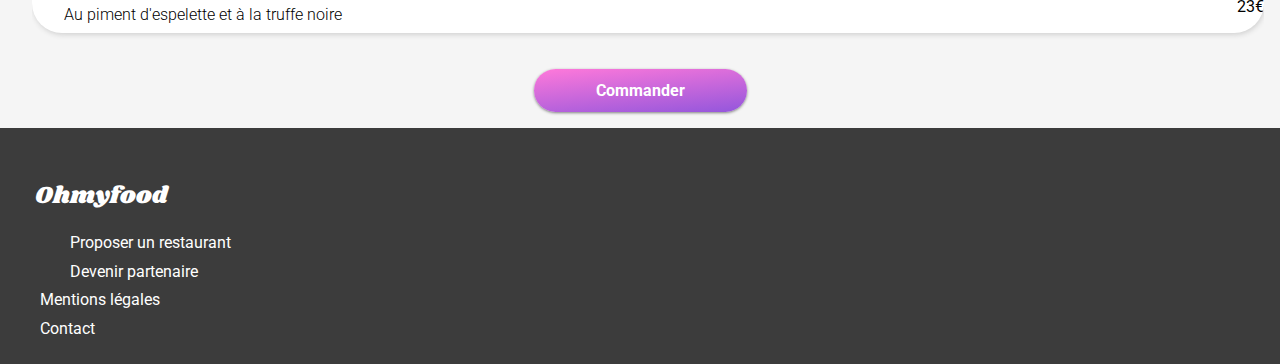
==== commit fb4d2a36: "ven2" ====
--- a/menu1.html
+++ b/menu1.html
@@ -42,36 +42,34 @@
         <!-- h1+i+section.entrees>h2+(div>h3+h4+p)*3 -->
     <section class="laCarte">
         <h1 class="laCarte__titre">La palette du goût
-            <i class="far fa-heart"></i>
+            <i class=""> </i>
         </h1>
        
         
-        <section class="laCarte__entrees">
+        <section class="laCarte__plats">
             <h2 class="underline">ENTRÉES</h2>
             <ul class="--menupage">
                 <li>
                     <div class="box">
-                        <i class="far fa-check-circle"></i>
+                      <h4>Au piment d'espelette</h4>
+                      <p class="price">25€</p>
                     </div>
-                     <h3>Fricassée d'escargot</h3>
-                     <h4>Au piment d'espelette</h4>
-                     <p class="price">25€</p>
+                    <h3 class="titrenav2">Fricassée d'escargot</h3>
                 </li>
                 <li>
                     <div class="box">
-                        <i class="far fa-check-circle"></i>
+                        <h4>Et ses copeaux de truffe noire</h4>
+                        <p class="price">35€</p>
                     </div>
-                    <h3>Foie gras de canard mi-cuit</h3>
-                    <h4>Et ses copeaux de truffe noire</h4>
-                    <p class="price">35€</p>
+                    <h3 class="titrenav2">Foie gras de canard mi-cuit</h3>
+
                 </li>
                 <li>
                     <div class="box">
-                        <i class="far fa-check-circle"></i>
+                      <h4>Assaisonné à la truffe sur lit de caviar</h4>
+                      <p class="price">25€</p>
                     </div>
-                    <h3>Oeuf au plat</h3>
-                    <h4>Assaisonné à la truffe sur lit de caviar</h4>
-                    <p class="price">25€</p>
+                    <h3 class="titrenav2">Oeuf au plat</h3>
                 </li>
             </ul>
         </section>
@@ -83,59 +81,55 @@
             <ul class="--menupage">
             <li>
                 <div class="box">
-                    <i class="far fa-check-circle"></i>
+                    <h4>Accompagné de sa ribambelle de légumes</h4>
+                    <p>40€</p>
                 </div>
-                <h3>Filet de boeuf aux herbes</h3>
-                <h4>Accompagné de sa ribambelle de légumes</h4>
-                <p>40€</p>
+                <h3 class="titrenav2">Filet de boeuf aux herbes</h3>
             </li>
             <li>
                 <div class="box">
-                    <i class="far fa-check-circle"></i>
+                    <h4>À la truffe noire sur sa purée de panais</h4>
+                   <p>35€</p>
                 </div>
-                <h3>Parmentier de queue de boeuf</h3>
-                <h4>À la truffe noire sur sa purée de panais</h4>
-                <p>35€</p>
+                <h3 class="titrenav2">Parmentier de queue de boeuf</h3>
             </li>
             <li>
                 <div class="box">
-                    <i class="far fa-check-circle"></i>
+                    <h4>Aux agrumes</h4>
+                    <p>44€</p>
                 </div>
-                <h3>Filet de Turbot</h3>
-                <h4>Aux agrumes</h4>
-                <p>44€</p>
+                <h3 class="titrenav2" style="position: relative;">Filet de Turbot</h3>
             </li>
+
         </ul>
         </section>
 
         <!-- section.desserts>h2+(li>h3+h4+p)*3 -->
 
-        <section class="laCarte__desserts">
+        <section class="laCarte__plats">
             <h2 class="underline">DESSERTS</h2>
             <ul class="--menupage">
             <li>
                 <div class="box">
-                    <i class="far fa-check-circle"></i>
+                    <h4>Revisité</h4>
+                    <p>18€</p>
                 </div>
-                <h3>Paris-Brest</h3>
-                <h4>Revisité</h4>
-                <p>18€</p>
+                <h3 class="titrenav2">Paris-Brest</h3>
+                
             </li>
             <li>
                 <div class="box">
-                    <i class="far fa-check-circle"></i>
+                    <h4>Et glace à la vanille de Madagascar</h4>
+                    <p>22€</p>
                 </div>
-                <h3>Macaron au chocolat d'exception</h3>
-                <h4>Et glace à la vanille de Madagascar</h4>
-                <p>22€</p>
+                <h3 class="titrenav2">Macaron au chocolat d'exception</h3>
             </li>
             <li>
                 <div class="box">
-                    <i class="far fa-check-circle"></i>
+                    <h4>Au piment d'espelette et à la truffe noire</h4>
+                    <p>23€</p>
                 </div>
-                <h3>Mousse au chocolat</h3>
-                <h4>Au piment d'espelette et à la truffe noire</h4>
-                <p>23€</p>
+                <h3 class="titrenav2">Mousse au chocolat</h3>
             </li>
             </ul>
         </section>
--- a/assets/dev.css
+++ b/assets/dev.css
@@ -595,7 +595,7 @@
 .fonctionnement__list .titrenav {
   font-weight: bold;
 }
-.fonctionnement > ul > li, .laCarte__desserts > ul > li, .laCarte__plats > ul > li, .laCarte__entrees > ul > li {
+.fonctionnement > ul > li, .laCarte__plats > ul > li {
   position: relative;
   background: #F6F6F6;
   list-style: none;
@@ -604,10 +604,10 @@
   border-radius: 25px;
   box-shadow: 0 0 6px 0px #F6F6F6;
 }
-.fonctionnement > ul.--menupage > li, .laCarte__desserts > ul.--menupage > li, .laCarte__plats > ul.--menupage > li, .laCarte__entrees > ul.--menupage > li {
+.fonctionnement > ul.--menupage > li, .laCarte__plats > ul.--menupage > li {
   background-color: white;
 }
-.fonctionnement > ul.--counter > li::before, .laCarte__desserts > ul.--counter > li::before, .laCarte__plats > ul.--counter > li::before, .laCarte__entrees > ul.--counter > li::before {
+.fonctionnement > ul.--counter > li::before, .laCarte__plats > ul.--counter > li::before {
   content: "1";
   background-color: #9356DC;
   width: 20px;
@@ -620,13 +620,13 @@
   color: white;
   font-weight: bold;
 }
-.fonctionnement > ul.--counter > li:nth-child(1):before, .laCarte__desserts > ul.--counter > li:nth-child(1):before, .laCarte__plats > ul.--counter > li:nth-child(1):before, .laCarte__entrees > ul.--counter > li:nth-child(1):before {
+.fonctionnement > ul.--counter > li:nth-child(1):before, .laCarte__plats > ul.--counter > li:nth-child(1):before {
   content: "1";
 }
-.fonctionnement > ul.--counter > li:nth-child(2):before, .laCarte__desserts > ul.--counter > li:nth-child(2):before, .laCarte__plats > ul.--counter > li:nth-child(2):before, .laCarte__entrees > ul.--counter > li:nth-child(2):before {
+.fonctionnement > ul.--counter > li:nth-child(2):before, .laCarte__plats > ul.--counter > li:nth-child(2):before {
   content: "2";
 }
-.fonctionnement > ul.--counter > li:nth-child(3):before, .laCarte__desserts > ul.--counter > li:nth-child(3):before, .laCarte__plats > ul.--counter > li:nth-child(3):before, .laCarte__entrees > ul.--counter > li:nth-child(3):before {
+.fonctionnement > ul.--counter > li:nth-child(3):before, .laCarte__plats > ul.--counter > li:nth-child(3):before {
   content: "3";
 }
 
@@ -672,10 +672,10 @@
   cursor: pointer;
 }
 .restaurant__card > i:before {
-  content: "♡";
+  content: "🤍";
 }
 .restaurant__card > i:hover:before {
-  content: "♥";
+  content: "💜";
 }
 .restaurant__img {
   width: 100%;
@@ -736,16 +736,6 @@
   padding: 1em;
   margin-top: -3em;
   position: relative;
-  /*  &:before{
-      content: "";
-      border-radius: 2em 2em 0 0;
-      width: 100%;
-      height: 3em;
-      display: block;
-      position: absolute;
-      top: -3em;
-      left: 0;
-      background-color: whitesmoke;}*/
 }
 .laCarte__titre {
   font-family: "shrikhand";
@@ -755,18 +745,30 @@
 .laCarte__titre .fa-heart {
   padding-left: 35px;
 }
-.laCarte__entrees {
-  font-family: "roboto";
-  padding-left: 1em;
-}
 .laCarte__plats {
   font-family: "roboto";
   padding-left: 1em;
 }
-.laCarte__desserts {
-  font-family: "roboto";
-  padding-left: 1em;
-}
+.laCarte__plats > ul > li {
+  list-style: none;
+  margin: 20px 0;
+  position: relative;
+  padding: 2em;
+  border-radius: 30px;
+  box-shadow: 1px 2px 5px lightgrey;
+}
+.laCarte__plats > ul > li div {
+  display: flex;
+}
+.laCarte__plats > ul > li > div > h4 {
+  padding-left: 2em;
+  font-weight: 300;
+  width: 100%;
+  white-space: nowrap;
+  text-overflow: ellipsis;
+  margin-bottom: 0.5em;
+}
+
 .bg {
   margin: 0;
 }
@@ -775,13 +777,38 @@
   object-fit: cover;
 }
 
+.laCarte__titre > i::before {
+  content: "🤍";
+}
+
+.laCarte__titre > i:hover::before {
+  content: "💜";
+}
+
+.--menupage {
+  animation: animationMenu 1s ease-in 1;
+  overflow: hidden;
+}
+
+.titrenav2 {
+  position: relative;
+  bottom: 1em;
+}
+
 .price {
-  left: 17em;
-  bottom: 45px;
-  position: relative;
+  margin: 21px 20PX;
+  font-weight: bold;
+  font-size: medium;
+  right: 20px;
+  bottom: 0px;
+  display: inline-block;
+  height: 40px;
+  transition: 400ms;
+  padding-right: 1rem;
 }
 
 .commander {
+  display: block;
   width: 213px;
   height: 43px;
   border-radius: 25px 25px 25px 25px;
@@ -792,32 +819,75 @@
   box-shadow: 0px 1px 3px 0px grey;
   color: white;
   font-weight: bold;
-  margin: 2em 7em 3em;
-}
-
-.underline {
-  text-decoration: underline #3ec5ac;
+  margin: auto;
+}
+
+.laCarte__plats > h2.underline::after {
+  background-color: #99e2d0;
+  content: "";
+  height: 3px;
+  width: 3em;
+  top: 130px;
+  left: 33px;
+  position: absolute;
+}
+
+.laCarte__plats li {
+  overflow: hidden;
 }
 
 .box {
-  background-color: cadetblue;
-  position: absolute;
-  width: 35%;
-  height: 184px;
-  top: 0em;
-  right: 0em;
-  border-radius: 0px 25px 25px 0;
-}
-.box .fa-check-circle {
-  color: #FFF;
+  position: absolute;
+  align-items: flex-end;
+  top: 0;
+  left: 0;
+  width: 100%;
+  height: 100%;
+  border-radius: 30px;
+}
+.box::before {
+  content: "✓";
+  position: absolute;
+  right: -2em;
+  top: 30%;
+  width: 30px;
+  height: 30px;
+  text-align: center;
+  font-size: 2em;
+  color: #99E2D0;
+  transition: transform 0.4s ease 0s, right 0.4s ease 0s;
+  border: solid #FFF;
+  background-color: #FFF;
+  border-radius: 2em;
+  border-width: initial;
+  border-image: initial;
+  cursor: pointer;
+}
+.box::after {
+  content: "";
+  width: 0px;
+  height: 100%;
+  right: 0;
+  transition: width 0.4s;
+  background: #99E2D0;
+  border-radius: 0 30px 30px 0;
   position: relative;
-  left: 3.5em;
-  top: 5em;
-}
-
-/***********************************/
-/***********************************/
-/************themes*****************/
+  cursor: pointer;
+}
+
+.laCarte__plats > ul > li:hover > div:before {
+  right: 5%;
+  z-index: 1;
+}
+
+.laCarte__plats > ul > li:hover > div:after {
+  background: #99E2D0;
+  width: 200px;
+}
+
+/***********************************/
+/***********************************/
+/************MEDIA QUERIES*****************/
 /***********************************/
 /***********************************/
 /************vendors****************/
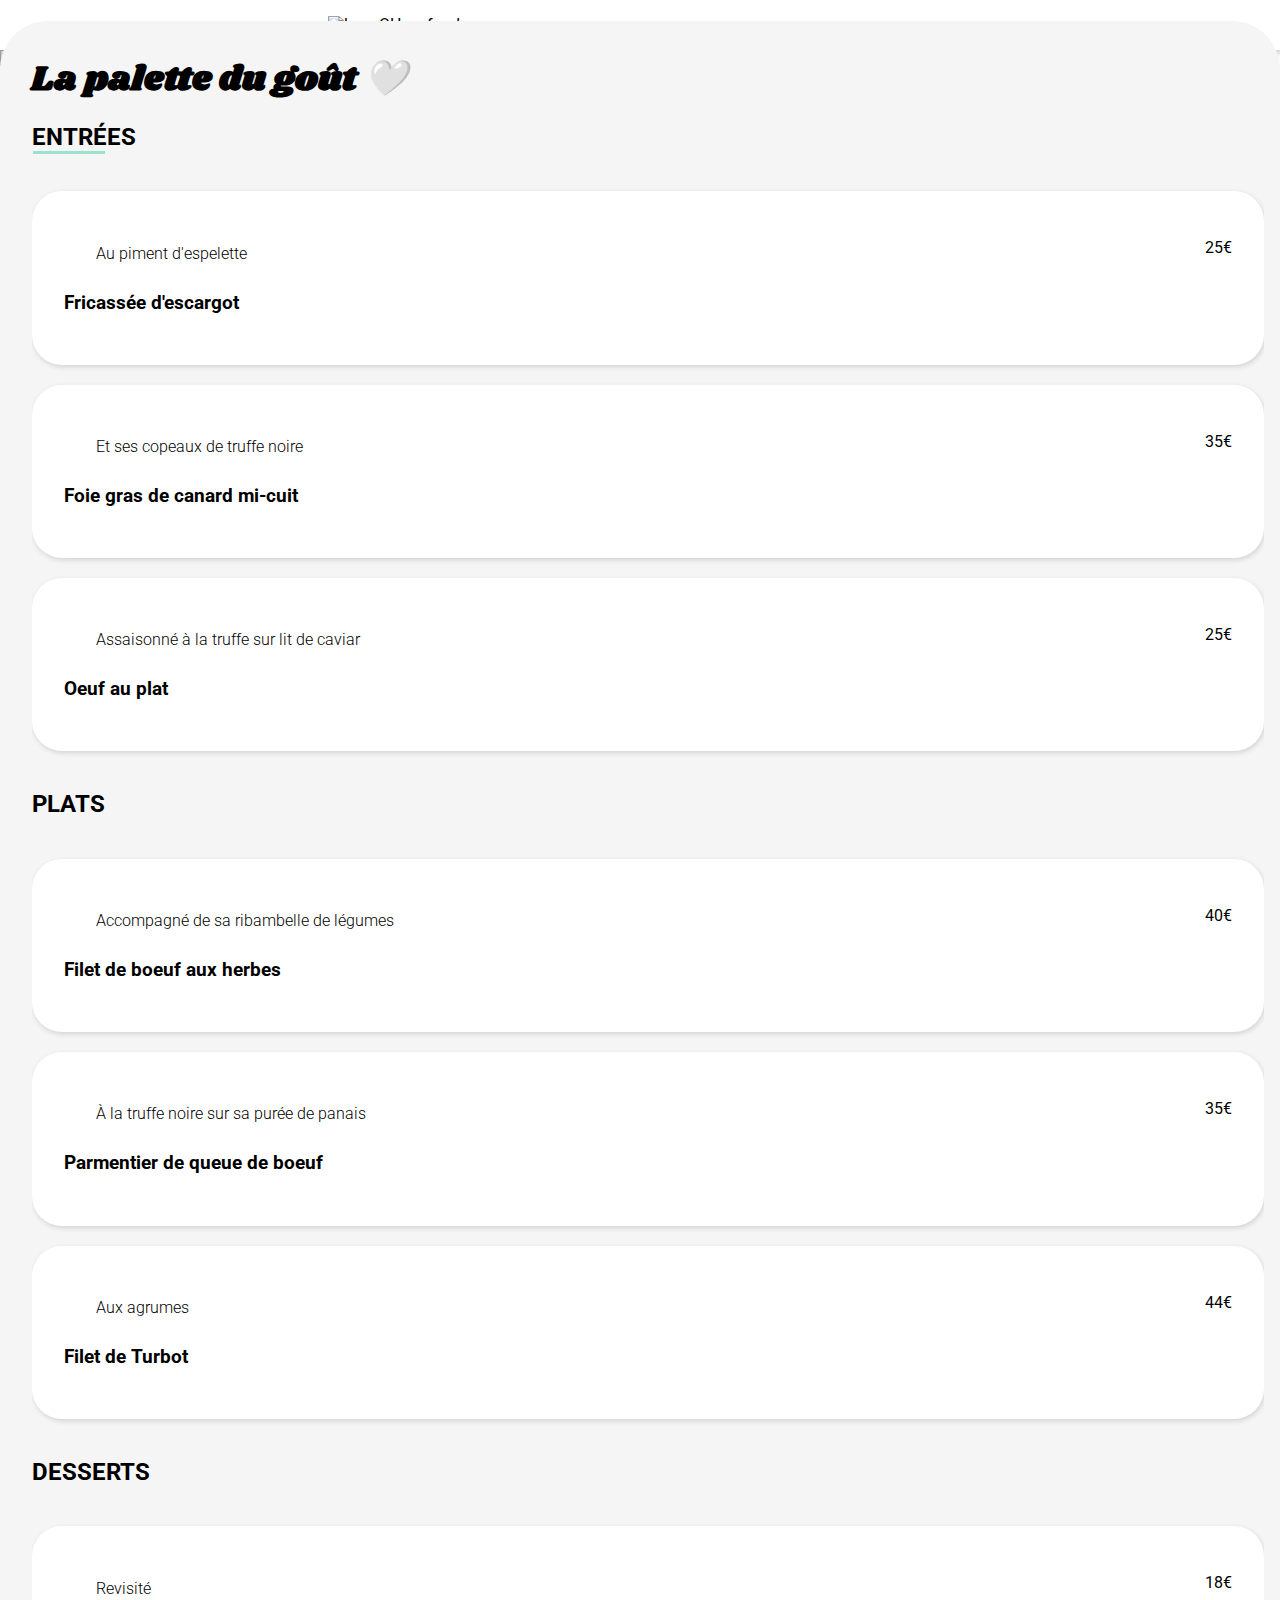
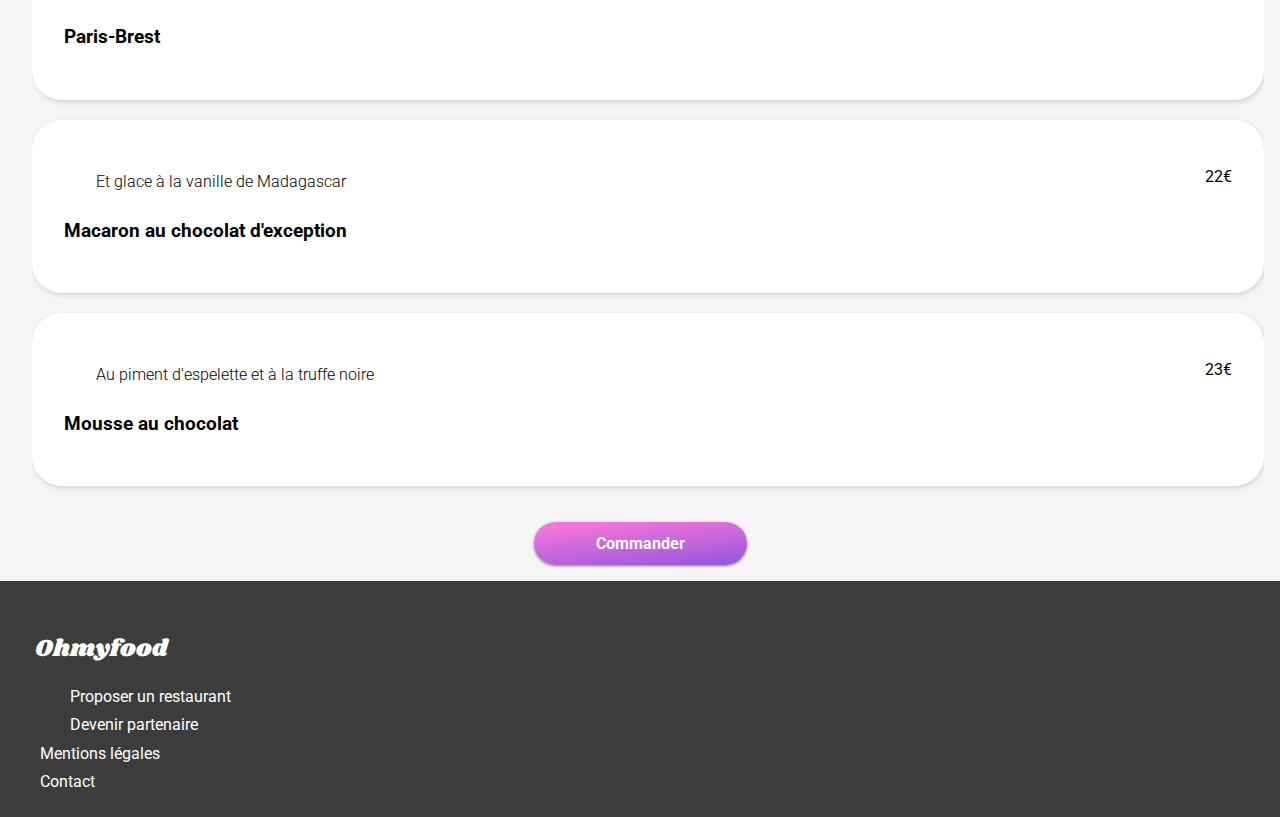
==== commit dd277d17: "lun" ====
--- a/menu1.html
+++ b/menu1.html
@@ -50,26 +50,26 @@
             <h2 class="underline">ENTRÉES</h2>
             <ul class="--menupage">
                 <li>
-                    <div class="box">
+                    <div>
                       <h4>Au piment d'espelette</h4>
-                      <p class="price">25€</p>
+                      <p>25€</p>
                     </div>
-                    <h3 class="titrenav2">Fricassée d'escargot</h3>
+                    <h3>Fricassée d'escargot</h3>
                 </li>
                 <li>
-                    <div class="box">
+                    <div>
                         <h4>Et ses copeaux de truffe noire</h4>
-                        <p class="price">35€</p>
+                        <p>35€</p>
                     </div>
-                    <h3 class="titrenav2">Foie gras de canard mi-cuit</h3>
+                    <h3>Foie gras de canard mi-cuit</h3>
 
                 </li>
                 <li>
-                    <div class="box">
+                    <div>
                       <h4>Assaisonné à la truffe sur lit de caviar</h4>
-                      <p class="price">25€</p>
+                      <p>25€</p>
                     </div>
-                    <h3 class="titrenav2">Oeuf au plat</h3>
+                    <h3>Oeuf au plat</h3>
                 </li>
             </ul>
         </section>
@@ -80,25 +80,25 @@
             <h2 class="underline">PLATS</h2>
             <ul class="--menupage">
             <li>
-                <div class="box">
+                <div>
                     <h4>Accompagné de sa ribambelle de légumes</h4>
                     <p>40€</p>
                 </div>
-                <h3 class="titrenav2">Filet de boeuf aux herbes</h3>
+                <h3>Filet de boeuf aux herbes</h3>
             </li>
             <li>
-                <div class="box">
+                <div>
                     <h4>À la truffe noire sur sa purée de panais</h4>
                    <p>35€</p>
                 </div>
-                <h3 class="titrenav2">Parmentier de queue de boeuf</h3>
+                <h3>Parmentier de queue de boeuf</h3>
             </li>
             <li>
-                <div class="box">
+                <div>
                     <h4>Aux agrumes</h4>
                     <p>44€</p>
                 </div>
-                <h3 class="titrenav2" style="position: relative;">Filet de Turbot</h3>
+                <h3 style="position: relative;">Filet de Turbot</h3>
             </li>
 
         </ul>
@@ -110,26 +110,26 @@
             <h2 class="underline">DESSERTS</h2>
             <ul class="--menupage">
             <li>
-                <div class="box">
+                <div>
                     <h4>Revisité</h4>
                     <p>18€</p>
                 </div>
-                <h3 class="titrenav2">Paris-Brest</h3>
+                <h3>Paris-Brest</h3>
                 
             </li>
             <li>
-                <div class="box">
+                <div>
                     <h4>Et glace à la vanille de Madagascar</h4>
                     <p>22€</p>
                 </div>
-                <h3 class="titrenav2">Macaron au chocolat d'exception</h3>
+                <h3>Macaron au chocolat d'exception</h3>
             </li>
             <li>
-                <div class="box">
+                <div>
                     <h4>Au piment d'espelette et à la truffe noire</h4>
                     <p>23€</p>
                 </div>
-                <h3 class="titrenav2">Mousse au chocolat</h3>
+                <h3>Mousse au chocolat</h3>
             </li>
             </ul>
         </section>
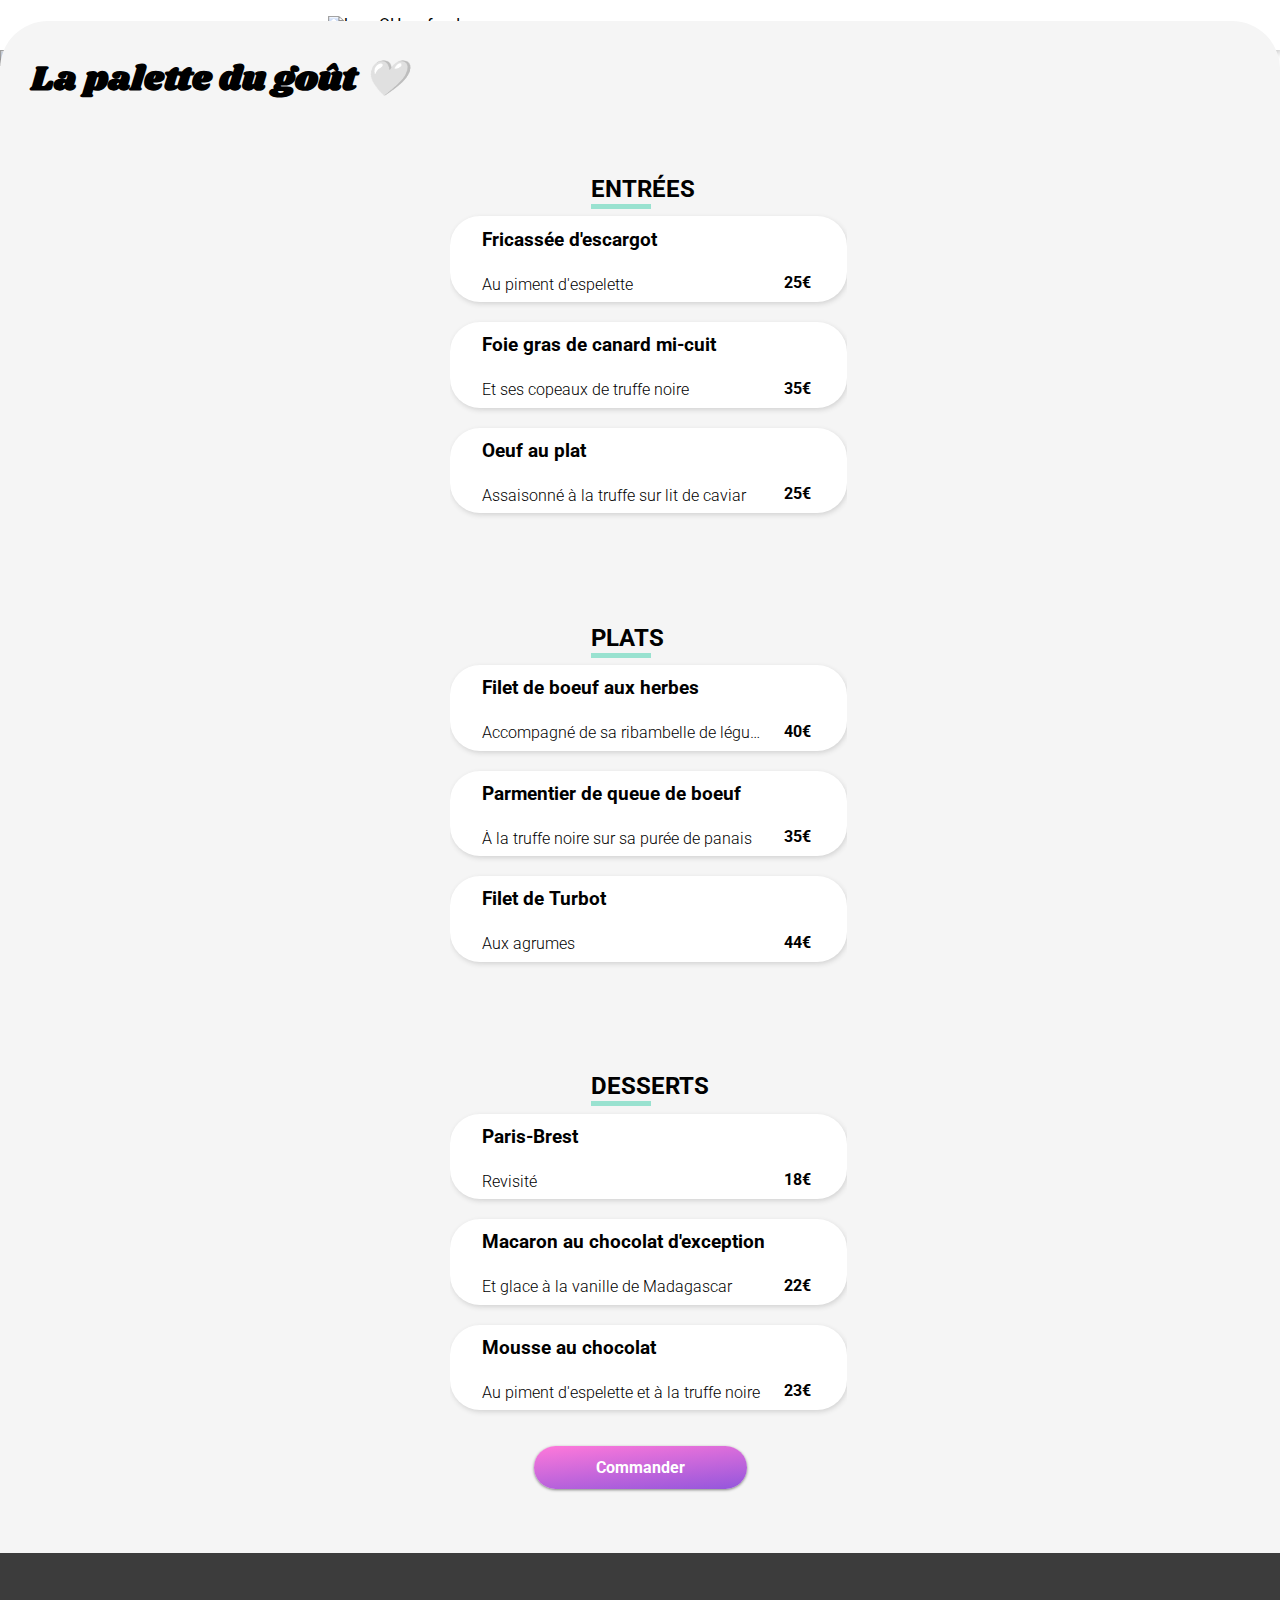
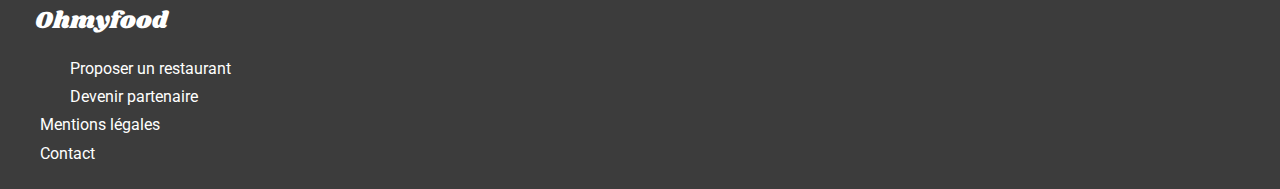
==== commit 6f952fde: "jeu" ====
--- a/menu1.html
+++ b/menu1.html
@@ -23,9 +23,9 @@
 
     <!-- HEADER -->
 
-    <header>
+    <header class="headerbarre">
 
-        <img src="assets\images\logo\ohmyfood.png" alt="logo OH myfood" width="50%">
+        <img class="headerbarre__img" src="assets/images/logo/ohmyfood.png" alt="logo OH myfood" width="50%">
         <a href="index.html" class="headerbarre__btnRetour"><i class="fas fa-arrow-left"></i></a>
     </header>
 
@@ -34,7 +34,7 @@
 <main>
 
     <figure class="bg">
-    <img src="assets\images\restaurants\jay-wennington-N_Y88TWmGwA-unsplash.jpg" alt="AP" width="100%">
+    <img src="assets/images/restaurants/jay-wennington-N_Y88TWmGwA-unsplash.jpg" alt="AP" width="100%" height="250px">
     </figure>
 
     
@@ -48,7 +48,7 @@
         
         <section class="laCarte__plats">
             <h2 class="underline">ENTRÉES</h2>
-            <ul class="--menupage">
+            <ul>
                 <li>
                     <div>
                       <h4>Au piment d'espelette</h4>
@@ -78,7 +78,7 @@
 
         <section class="laCarte__plats">
             <h2 class="underline">PLATS</h2>
-            <ul class="--menupage">
+            <ul>
             <li>
                 <div>
                     <h4>Accompagné de sa ribambelle de légumes</h4>
@@ -108,33 +108,33 @@
 
         <section class="laCarte__plats">
             <h2 class="underline">DESSERTS</h2>
-            <ul class="--menupage">
-            <li>
-                <div>
-                    <h4>Revisité</h4>
-                    <p>18€</p>
-                </div>
-                <h3>Paris-Brest</h3>
-                
-            </li>
-            <li>
-                <div>
-                    <h4>Et glace à la vanille de Madagascar</h4>
-                    <p>22€</p>
-                </div>
-                <h3>Macaron au chocolat d'exception</h3>
-            </li>
-            <li>
-                <div>
-                    <h4>Au piment d'espelette et à la truffe noire</h4>
-                    <p>23€</p>
-                </div>
-                <h3>Mousse au chocolat</h3>
-            </li>
+            <ul>
+                <li>
+                    <div>
+                        <h4>Revisité</h4>
+                        <p>18€</p>
+                    </div>
+                    <h3>Paris-Brest</h3>
+                    
+                </li>
+                <li>
+                    <div>
+                        <h4>Et glace à la vanille de Madagascar</h4>
+                        <p>22€</p>
+                    </div>
+                    <h3>Macaron au chocolat d'exception</h3>
+                </li>
+                <li>
+                    <div>
+                        <h4>Au piment d'espelette et à la truffe noire</h4>
+                        <p>23€</p>
+                    </div>
+                    <h3>Mousse au chocolat</h3>
+                </li>
             </ul>
         </section>
 
-        <button class="commander" type="commander">Commander</button>
+        <button class="laCarte__commander" type="commander">Commander</button>
         
 
     </section>
--- a/assets/dev.css
+++ b/assets/dev.css
@@ -363,27 +363,6 @@
 
 ul {
   padding: 0;
-}
-
-.headerbarre__btnRetour {
-  color: black;
-  position: relative;
-  right: 16em;
-  top: 10px;
-}
-
-.commander {
-  width: 213px;
-  height: 43px;
-  border-radius: 25px 25px 25px 25px;
-  border: none;
-  background: linear-gradient(-6deg, #9356DC, #FF79DA);
-  border-color: #f7f7f7;
-  cursor: pointer;
-  box-shadow: 0px 1px 3px 0px grey;
-  color: white;
-  font-weight: bold;
-  margin-left: 7em;
 }
 
 /**/
@@ -491,29 +470,23 @@
 }
 
 /***********************************/
-/***********************************/
-/************component**************/
-/***********************************/
-/***********************************/
-/************layouts****************/
-@media only screen and (max-width: 600px) {
-  body > header {
-    display: flex;
-    justify-content: center;
-    padding: 1rem;
-    box-shadow: 0 0 10px 1px #999;
-    cursor: pointer;
-    position: relative;
-  }
-}
-/************POUR PC****************/
-body > header {
+/************POUR mobile****************/
+.headerbarre {
   display: flex;
   justify-content: center;
   padding: 1rem;
   box-shadow: 0 0 10px 1px #999;
   cursor: pointer;
   position: relative;
+}
+.headerbarre__btnRetour {
+  color: black;
+  position: absolute;
+  left: 0;
+  top: 0;
+  display: flex;
+  height: 100%;
+  align-items: center;
 }
 
 .jumbotron {
@@ -606,6 +579,7 @@
 }
 .fonctionnement > ul.--menupage > li, .laCarte__plats > ul.--menupage > li {
   background-color: white;
+  overflow: hidden;
 }
 .fonctionnement > ul.--counter > li::before, .laCarte__plats > ul.--counter > li::before {
   content: "1";
@@ -679,6 +653,7 @@
 }
 .restaurant__img {
   width: 100%;
+  height: 300px;
   border-radius: 10% 10% 0 0;
   object-fit: cover;
 }
@@ -695,11 +670,13 @@
   padding-top: 10px;
   padding-left: 70px;
   color: #FFF;
+  cursor: pointer;
 }
 .PDP__omf .ST1 {
   color: #FFF;
   padding-top: 10px;
   padding-left: 40px;
+  cursor: pointer;
 }
 .PDP__omf .fa-utensils {
   position: absolute;
@@ -723,11 +700,13 @@
   font-weight: 100;
 }
 
-/***********************************/
-/***********************************/
 /************pages******************/
-> header {
-  padding-left: 90px;
+.bg {
+  margin: 0;
+}
+.bg > img {
+  margin: 0;
+  object-fit: cover;
 }
 
 .laCarte {
@@ -745,9 +724,34 @@
 .laCarte__titre .fa-heart {
   padding-left: 35px;
 }
+.laCarte__titre > i::before {
+  content: "🤍";
+}
+.laCarte__titre > i:hover::before {
+  content: "💜";
+}
 .laCarte__plats {
   font-family: "roboto";
   padding-left: 1em;
+}
+.laCarte__plats > h2.underline {
+  position: relative;
+}
+.laCarte__plats > h2.underline::after {
+  background-color: #99e2d0;
+  content: "";
+  height: 5px;
+  width: 2.5em;
+  left: 0px;
+  bottom: -5px;
+  position: absolute;
+}
+.laCarte__plats > li {
+  overflow: hidden;
+}
+.laCarte__plats > ul {
+  animation: animationMenu 2s ease-in 1;
+  overflow: hidden;
 }
 .laCarte__plats > ul > li {
   list-style: none;
@@ -756,87 +760,16 @@
   padding: 2em;
   border-radius: 30px;
   box-shadow: 1px 2px 5px lightgrey;
-}
-.laCarte__plats > ul > li div {
-  display: flex;
-}
-.laCarte__plats > ul > li > div > h4 {
-  padding-left: 2em;
-  font-weight: 300;
-  width: 100%;
-  white-space: nowrap;
-  text-overflow: ellipsis;
-  margin-bottom: 0.5em;
-}
-
-.bg {
-  margin: 0;
-}
-.bg > img {
-  margin: 0;
-  object-fit: cover;
-}
-
-.laCarte__titre > i::before {
-  content: "🤍";
-}
-
-.laCarte__titre > i:hover::before {
-  content: "💜";
-}
-
-.--menupage {
-  animation: animationMenu 1s ease-in 1;
-  overflow: hidden;
-}
-
-.titrenav2 {
+  background-color: #FFF;
+}
+.laCarte__plats > ul > li > h3 {
   position: relative;
   bottom: 1em;
-}
-
-.price {
-  margin: 21px 20PX;
-  font-weight: bold;
-  font-size: medium;
-  right: 20px;
-  bottom: 0px;
-  display: inline-block;
-  height: 40px;
-  transition: 400ms;
-  padding-right: 1rem;
-}
-
-.commander {
-  display: block;
-  width: 213px;
-  height: 43px;
-  border-radius: 25px 25px 25px 25px;
-  border: none;
-  background: linear-gradient(-6deg, #9356DC, #FF79DA);
-  border-color: #f7f7f7;
-  cursor: pointer;
-  box-shadow: 0px 1px 3px 0px grey;
-  color: white;
-  font-weight: bold;
-  margin: auto;
-}
-
-.laCarte__plats > h2.underline::after {
-  background-color: #99e2d0;
-  content: "";
-  height: 3px;
-  width: 3em;
-  top: 130px;
-  left: 33px;
-  position: absolute;
-}
-
-.laCarte__plats li {
-  overflow: hidden;
-}
-
-.box {
+  margin-bottom: 0;
+  margin-top: 0;
+}
+.laCarte__plats > ul > li > div:first-child {
+  display: flex;
   position: absolute;
   align-items: flex-end;
   top: 0;
@@ -845,7 +778,7 @@
   height: 100%;
   border-radius: 30px;
 }
-.box::before {
+.laCarte__plats > ul > li > div:first-child::before {
   content: "✓";
   position: absolute;
   right: -2em;
@@ -863,7 +796,7 @@
   border-image: initial;
   cursor: pointer;
 }
-.box::after {
+.laCarte__plats > ul > li > div:first-child::after {
   content: "";
   width: 0px;
   height: 100%;
@@ -874,7 +807,50 @@
   position: relative;
   cursor: pointer;
 }
-
+.laCarte__plats > ul > li > div:first-child > p {
+  margin: 21px 20PX;
+  font-weight: bold;
+  font-size: medium;
+  right: 20px;
+  bottom: 0px;
+  display: inline-block;
+  height: 7px;
+  transition: 400ms;
+  padding-right: 1rem;
+}
+.laCarte__plats > ul > li > div:first-child > h4 {
+  padding-left: 2em;
+  font-weight: 300;
+  width: 100%;
+  white-space: nowrap;
+  text-overflow: ellipsis;
+  margin-bottom: 0.5em;
+  overflow: hidden;
+}
+.laCarte__commander {
+  display: block;
+  width: 213px;
+  height: 43px;
+  border-radius: 25px 25px 25px 25px;
+  border: none;
+  background: linear-gradient(-6deg, #9356DC, #FF79DA);
+  border-color: #f7f7f7;
+  cursor: pointer;
+  box-shadow: 0px 1px 3px 0px grey;
+  color: white;
+  font-weight: bold;
+  margin: auto;
+  margin-bottom: 3em;
+}
+
+@keyframes animationMenu {
+  0% {
+    height: 0;
+  }
+  100% {
+    height: 400px;
+  }
+}
 .laCarte__plats > ul > li:hover > div:before {
   right: 5%;
   z-index: 1;
@@ -885,9 +861,107 @@
   width: 200px;
 }
 
-/***********************************/
-/***********************************/
 /************MEDIA QUERIES*****************/
+@media only screen and (min-width: 501px) and (max-width: 999px) {
+  .fonctionnement, .laCarte__plats {
+    display: flex;
+    justify-content: center;
+  }
+  .fonctionnement__titre {
+    position: absolute;
+  }
+  .fonctionnement__list {
+    padding-top: 2em;
+  }
+
+  .restaurant {
+    text-align: -webkit-center;
+    padding-top: 3em;
+    display: flex;
+    flex-wrap: wrap;
+    align-content: space-around;
+    justify-content: space-around;
+    position: relative;
+  }
+  .restaurant > h3 {
+    padding-top: 0;
+    margin: 0;
+    position: absolute;
+    top: 1em;
+  }
+  .restaurant__card {
+    padding: 0em;
+    margin-top: 2em;
+    width: calc(50% - 5em);
+  }
+  .restaurant__img {
+    height: 15em;
+  }
+
+  .laCarte__plats {
+    position: relative;
+    padding-top: 3em;
+    margin-top: 2em;
+  }
+  .laCarte__plats > h2 {
+    width: 115px;
+    position: absolute !important;
+    top: 1em;
+  }
+  .laCarte__plats > ul > li {
+    width: 333px;
+  }
+}
+@media only screen and (min-width: 1000px) and (max-width: 1499px) {
+  .fonctionnement, .laCarte__plats {
+    display: flex;
+    justify-content: center;
+  }
+  .fonctionnement__titre {
+    position: absolute;
+  }
+  .fonctionnement__list {
+    padding-top: 2em;
+  }
+
+  .restaurant {
+    text-align: -webkit-center;
+    padding-top: 3em;
+    display: flex;
+    flex-wrap: wrap;
+    align-content: space-around;
+    justify-content: space-around;
+    position: relative;
+  }
+  .restaurant > h3 {
+    padding-top: 0;
+    margin: 0;
+    position: absolute;
+    top: 1em;
+  }
+  .restaurant__card {
+    padding: 0em;
+    margin-top: 2em;
+    width: calc(50% - 5em);
+  }
+  .restaurant__img {
+    height: 15em;
+  }
+
+  .laCarte__plats {
+    position: relative;
+    padding-top: 3em;
+    margin-top: 2em;
+  }
+  .laCarte__plats > h2 {
+    width: 115px;
+    position: absolute !important;
+    top: 1em;
+  }
+  .laCarte__plats > ul > li {
+    width: 333px;
+  }
+}
 /***********************************/
 /***********************************/
 /************vendors****************/
